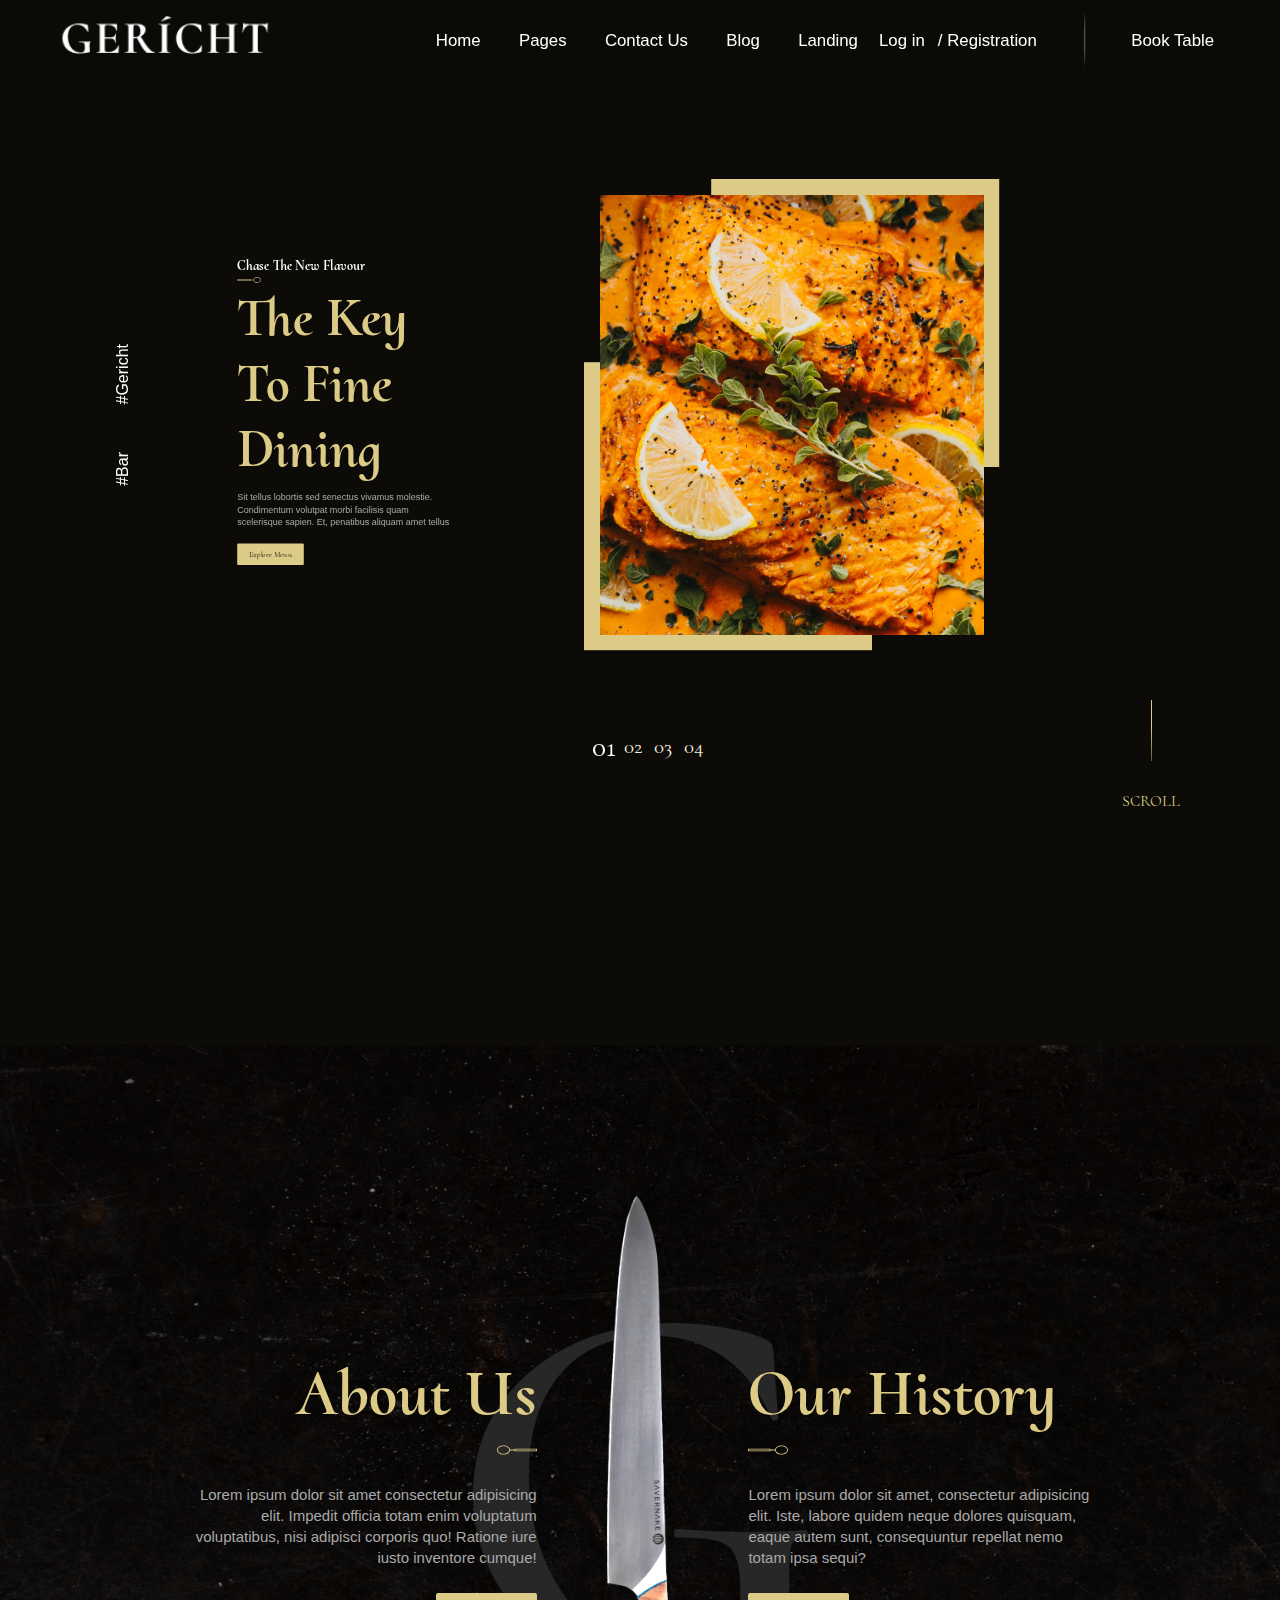
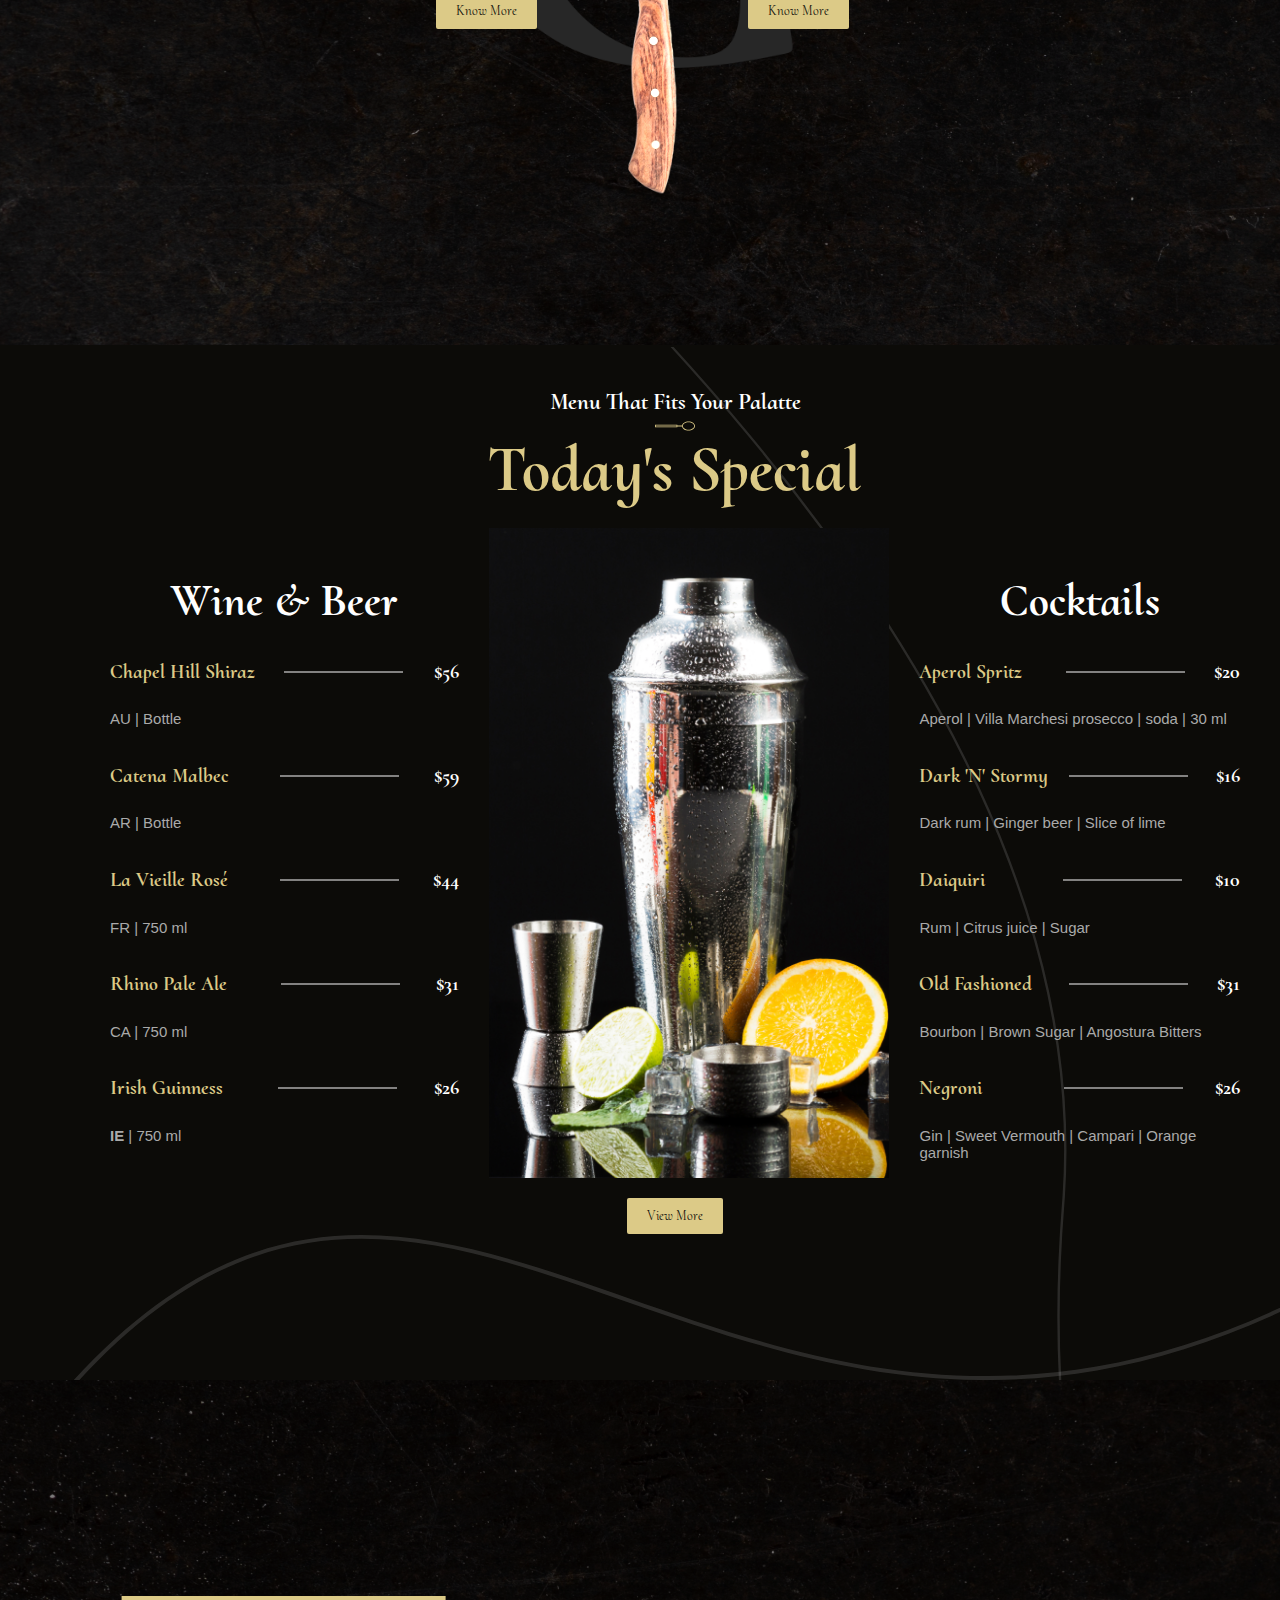
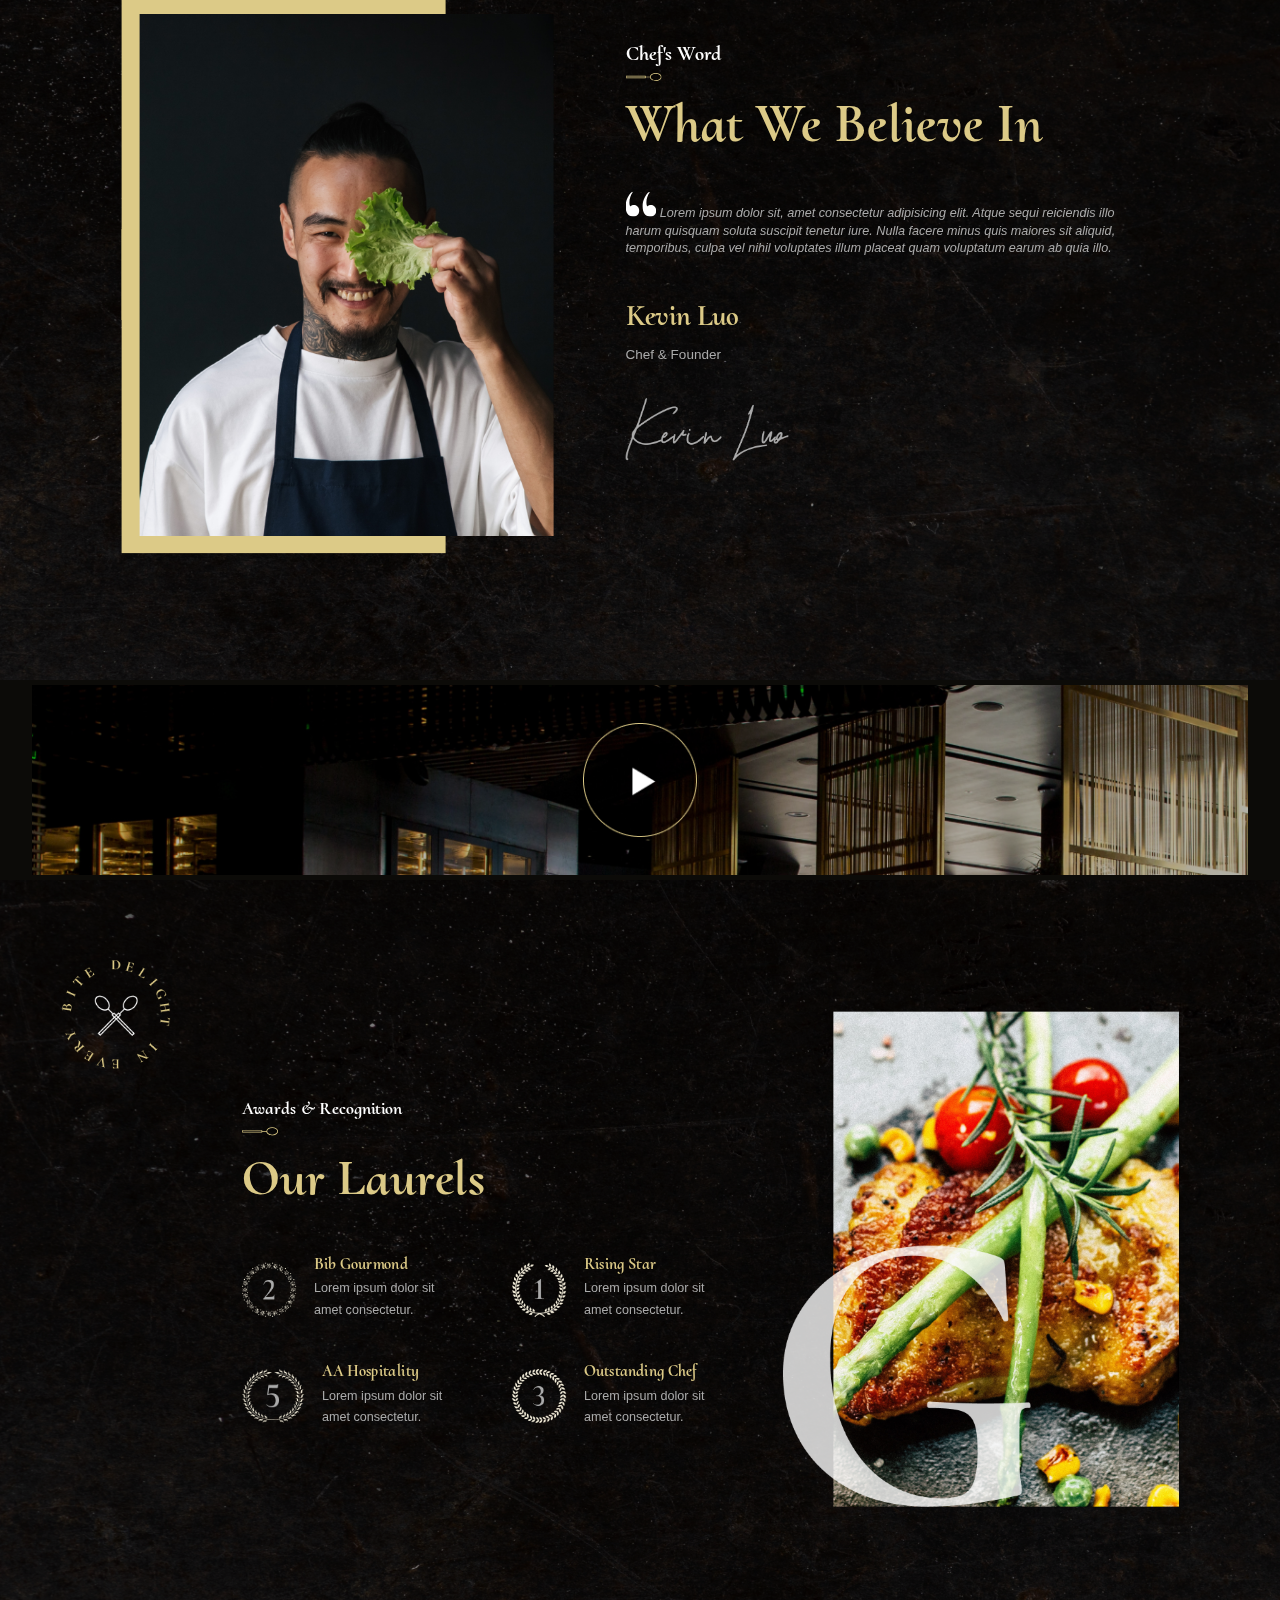
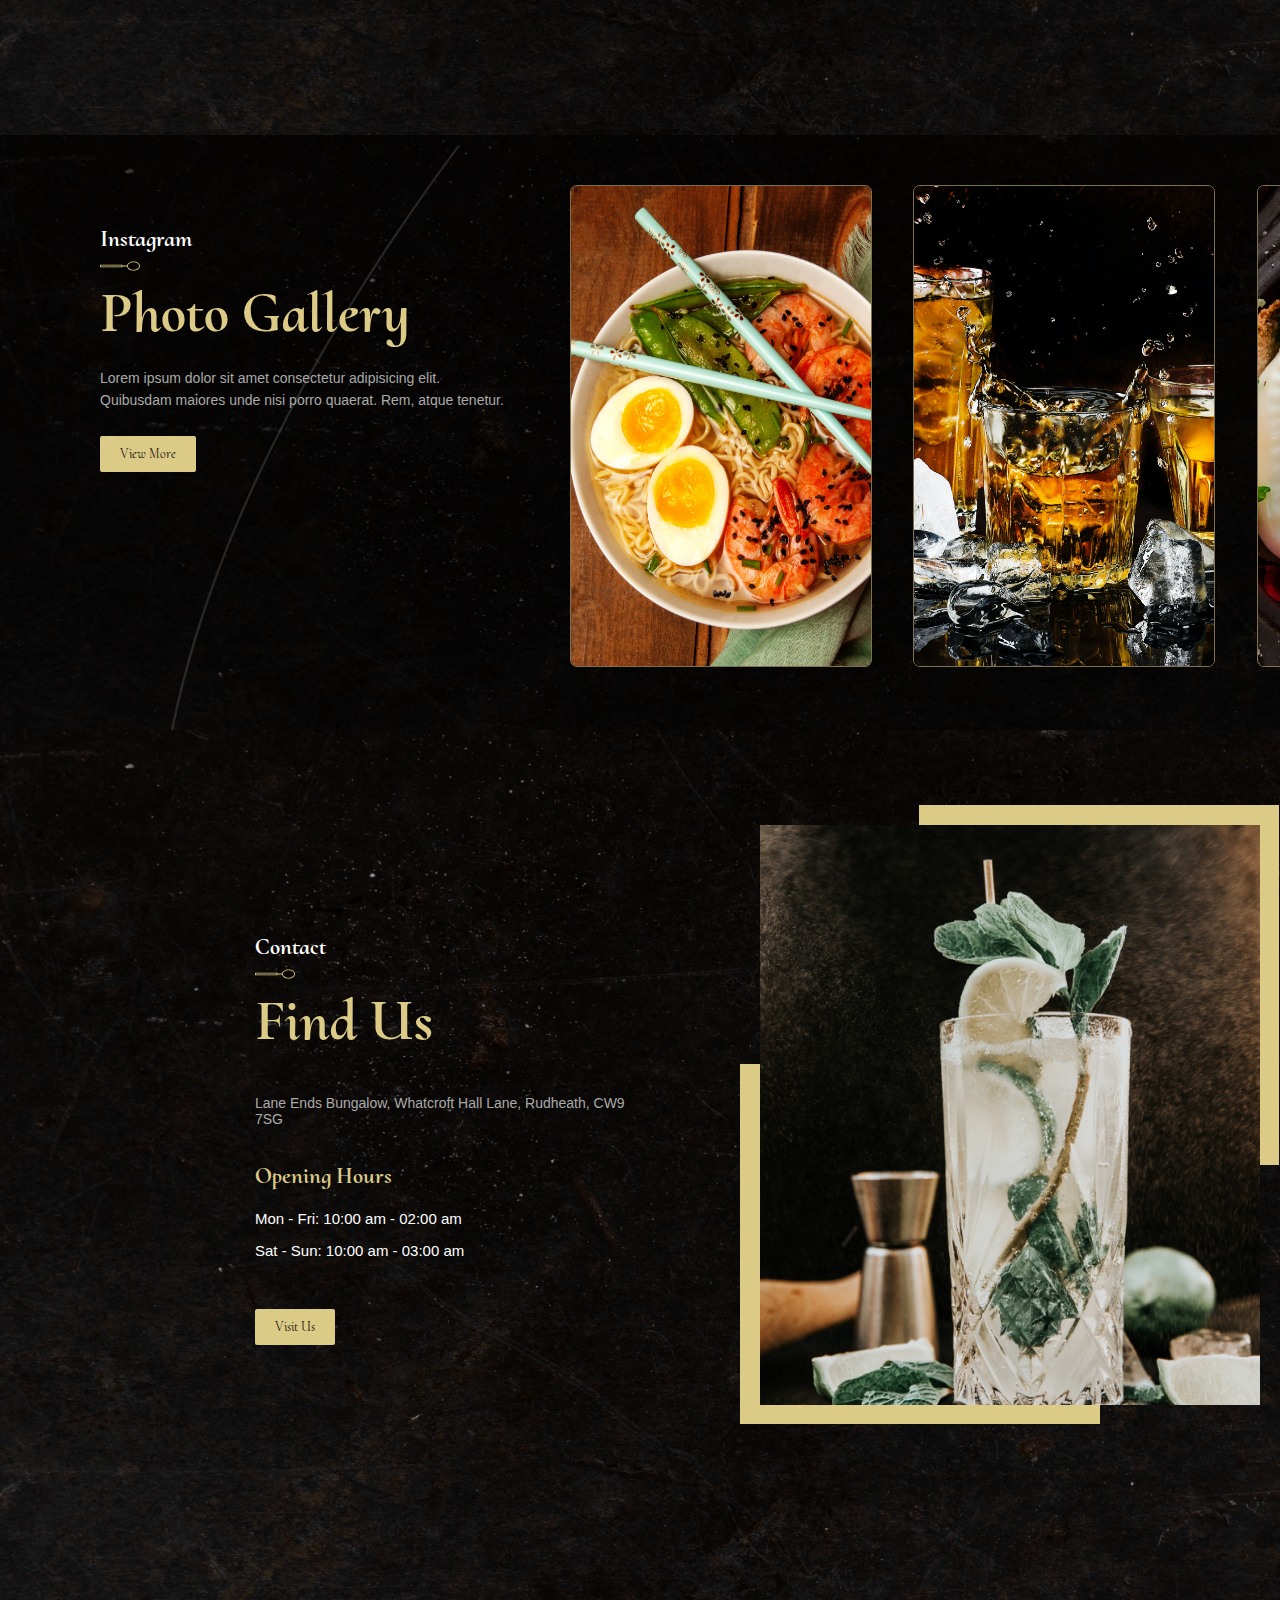
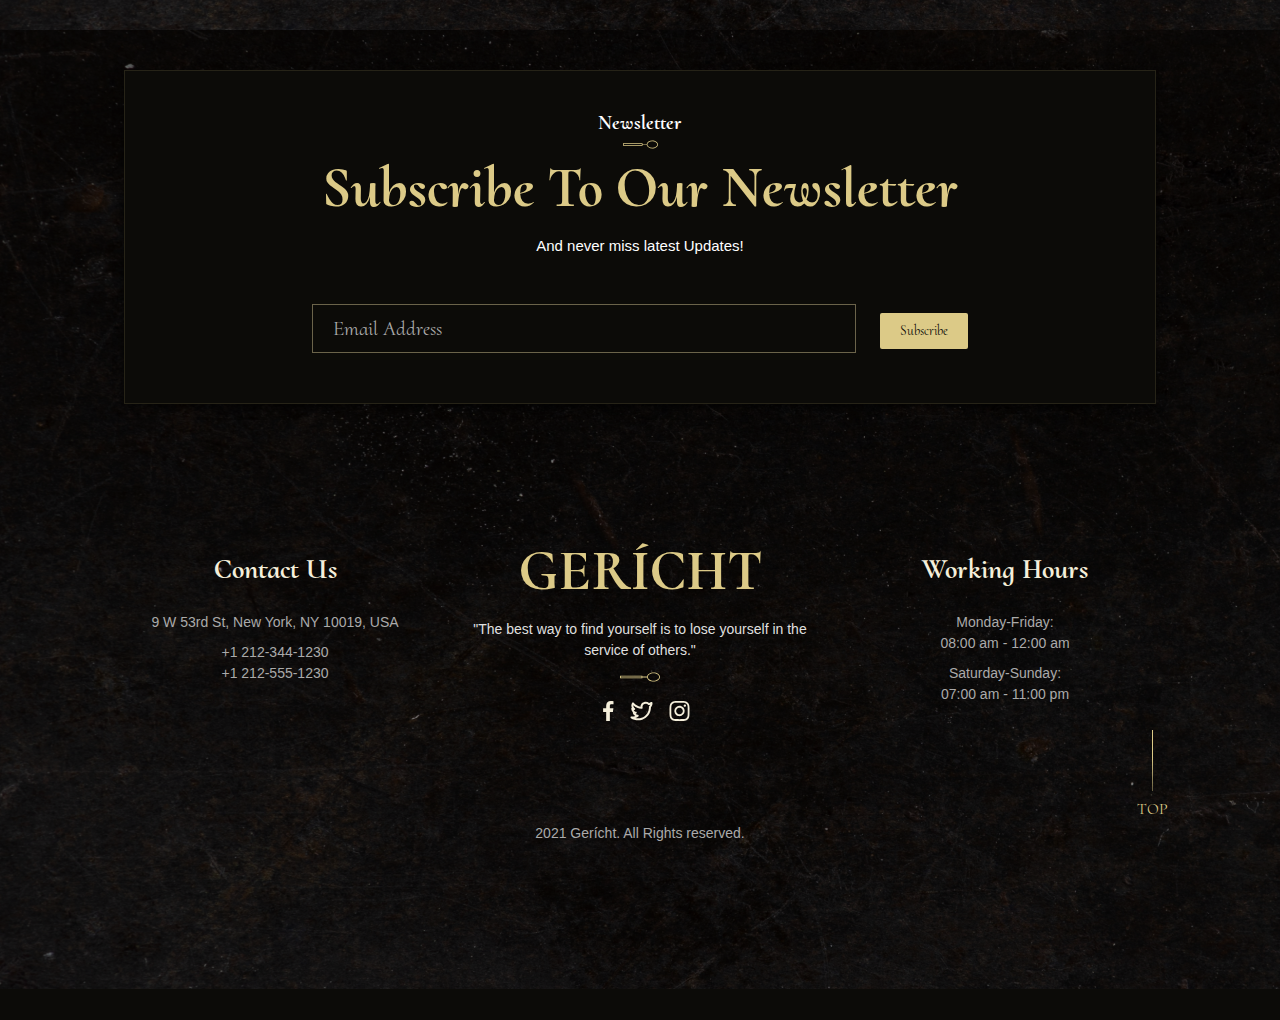
==== index.html @ 292067b2 "My First Commit" ====
<!DOCTYPE html>
<html lang="en">
<head>
    <meta charset="UTF-8">
    <meta http-equiv="X-UA-Compatible" content="IE=edge">
    <meta name="viewport" content="width=device-width, initial-scale=1.0">
    <title>Gericht</title>
    <link rel="stylesheet" href="style.css">
  <link rel="icon" type="image/png" sizes="32x32" href="./images/favicon.png">

    <link rel="preconnect" href="https://fonts.googleapis.com">
<link rel="preconnect" href="https://fonts.gstatic.com" crossorigin>
<link href="https://fonts.googleapis.com/css2?family=Cormorant+Upright:wght@600&display=swap" rel="stylesheet">
<link rel="stylesheet" href="https://cdnjs.cloudflare.com/ajax/libs/font-awesome/6.3.0/css/all.min.css" integrity="sha512-SzlrxWUlpfuzQ+pcUCosxcglQRNAq/DZjVsC0lE40xsADsfeQoEypE+enwcOiGjk/bSuGGKHEyjSoQ1zVisanQ==" crossorigin="anonymous" referrerpolicy="no-referrer" />
<link rel="stylesheet" href="https://cdn.jsdelivr.net/npm/swiper@9/swiper-bundle.min.css" />
</head>
<body>
    <div class="main-body">
        <section class="section1">
            <div class="header">
                <img class="logo" src="images/GERICHT.png" alt="logo">
                <div class="navbar">
                    <a onClick="document.querySelector('.section1').scrollIntoView();" >Home</a>
                    <a href="pages.html">Pages</a>
                    <a onClick="document.querySelector('.section8').scrollIntoView();" >Contact Us </a>
                    <a href="">Blog</a>
                    <a href="">Landing</a>
                </div>
                <div class="loginTable">
                    <div class="loginReg">
                        <a onClick="alert('The Site is currently undergoing maintenance, Try logging in again later');" >Log in</a>
                        <a onClick="alert('Registration is currently not available in your country, Contact Us for more enquiries');">/ Registration</a>
                    </div>
                    <img class="line" src="images/Line.png" alt="">
                    <a onClick="alert('All the tables are booked this week, Kindly check back next week');">Book Table</a>
                </div>
                <i class="fa-solid fa-bars-staggered fa-2x nav blive"></i>
                
            </div>
    
            <div class="middle">
                <div class="middle1">
                    <div class="midtop">
                        <div class="mid1">
                            <p>#Gericht</p>
                            <p>#Bar</p>
                        </div>
                        <div class="mid2">
                            <h3 id="mainh3">Chase The New Flavour</h3>
                            <img src="images/spoon.svg" alt="">
                            <h1 id="mainh1">The Key To Fine Dining</h1>
                            <p id="mainp">Sit tellus lobortis sed senectus vivamus molestie. Condimentum volutpat morbi facilisis quam scelerisque sapien. Et, penatibus aliquam amet tellus </p>
                            <button onClick="document.querySelector('.section3').scrollIntoView();">Explore Menu</button>
                        </div>
                        <div class="mid3">
                            <img id="mainfoodImg" class="food1" src="images/Food1.png" alt="">
                            <div id="square1" class="square"></div>
                            <div id="square2" class="square"></div>
                        </div>
                    </div>
                    <div class="image-slider jig">
                        <div class="image-container">
                            <img class="sliders" src="images/food1.png" alt="image"/>
                        </div>
                        <div id="square11" class="square"></div>
                        <div id="square21" class="square"></div>
                    </div>
    
                    <div class="scroll-bar">
                        <ul>
                            <li><button class="alive one no">01</button></li>
                            <li><button class="two no">02</button></li>
                            <li><button class="three no">03</button></li>
                            <li><button class="four no">04</button></li>
                        </ul>
                    </div>
    
                </div>
                <div onClick="document.querySelector('.section9').scrollIntoView();" class="scroll">
                    <img src="images/LineScroll.png" alt="">
                    <a>SCROLL</a>
                </div>
            </div>
            
        </section>
         <!--------------------------------------------------------------------------------------------------------------->
    
        <section class="section2">
            <img id="malik" src="images/malik-sky.png" alt="">
            <div class="main">
                <img class="G" src="images/G.png" alt="">
                <div class="aboutKnifeHistory">
                    <div class="AboutUs">
                        <h2>About Us</h2>
                        <img class="spoon" src="images/spoon.svg" alt="">
                        <p>Lorem ipsum dolor sit amet consectetur adipisicing elit. Impedit officia totam enim voluptatum voluptatibus, nisi adipisci corporis quo! Ratione iure iusto inventore cumque!</p>
                        <button>Know More</button>
                    </div>
                    <img class="knife" src="images/savernake-knives.png" alt="">
                    <div class="history">
                        <h2>Our History</h2>
                        <img class="spoon" src="images/spoon.svg" alt="">
                        <p>Lorem ipsum dolor sit amet, consectetur adipisicing elit. Iste, labore quidem neque dolores quisquam, eaque autem sunt, consequuntur repellat nemo totam ipsa sequi?</p>
                        <button>Know More</button>
                    </div>
                </div>
            </div>
        </section>
    
        <!--------------------------------------------------------------------------------------------------------------->
    
        <section class="section3">
            <img class="pattern" src="images/pattern-bg.svg" alt="">
            <div class="palatte">
                <h3>Menu That Fits Your Palatte</h3>
                <img src="images/spoon.svg" alt="">
                <h2>Today's Special</h2>
                <div class="specials">
                    <div class="WineBeer">
                        <h3 id="h3">Wine & Beer</h3>
    
                        <div class="special-items">
                            <h4 class="name">Chapel Hill Shiraz</h4>
                            <img src="images/Rectangle 14.png" alt="">
                            <h4 class="price"><span>....</span>$56
                            </h4>
                        </div>
                        <p>AU | Bottle</p>
    
                        <div class="special-items">
                            <h4 class="name">Catena Malbec</h4>
                            <img src="images/Rectangle 14.png" alt="">
                            <h4 class="price">$59
                            </h4>
                        </div>
                        <p>AR | Bottle</p>
    
                        <div class="special-items">
                            <h4 class="name">La Vieille Rosé</h4>
                            <img src="images/Rectangle 14.png" alt="">
                            <h4 class="price">$44
                            </h4>
                        </div>
                        <p>FR | 750 ml</p>
    
                        <div class="special-items">
                            <h4 class="name">Rhino Pale Ale</h4>
                            <img src="images/Rectangle 14.png" alt="">
                            <h4 class="price">$31
                            </h4>
                        </div>
                        <p>CA | 750 ml</p>
    
                        <div class="special-items">
                            <h4 class="name">Irish Guinness</h4>
                            <img src="images/Rectangle 14.png" alt="">
                            <h4 class="price">$26
                            </h4>
                        </div>
                        <p> <b>IE</b> | 750 ml</p> 
                        
    
                    </div>
    
                    <img class="bottle" src="images/Specials.png" alt="">
    
                    <div class="cocktails">
                        <h3 id="h3">Cocktails</h3>
    
                        <div class="special-items">
                            <h4 class="name">Aperol Spritz</h4>
                            <img src="images/Rectangle 14.png" alt="">
                            <h4 class="price">$20
                            </h4>
                        </div>
                        <p>Aperol | Villa Marchesi prosecco | soda | 30 ml</p>
    
                        <div class="special-items">
                            <h4 class="name">Dark 'N' Stormy</h4>
                            <img src="images/Rectangle 14.png" alt="">
                            <h4 class="price"><span>.....</span>$16
                            </h4>
                        </div>
                        <p>Dark rum | Ginger beer | Slice of lime</p>
    
                        <div class="special-items">
                            <h4 class="name">Daiquiri <span>.....</span></h4>
                            <img src="images/Rectangle 14.png" alt="">
                            <h4 class="price">$10
                            </h4>
                        </div>
                        <p>Rum | Citrus juice | Sugar</p>
    
                        <div class="special-items">
                            <h4 class="name">Old Fashioned</h4>
                            <img src="images/Rectangle 14.png" alt="">
                            <h4 class="price"> <span>..</span>$31
                            </h4>
                        </div>
                        <p>Bourbon | Brown Sugar | Angostura Bitters</p>
    
                        <div class="special-items">
                            <h4 class="name">Negroni <span>......</span></h4>
                            <img src="images/Rectangle 14.png" alt="">
                            <h4 class="price">$26
                            </h4>
                        </div>
                        <p>Gin | Sweet Vermouth | Campari | Orange garnish</p>
                    </div>
                </div>
                <button id="bit">View More</button>
            </div>
        </section>
    
         <!--------------------------------------------------------------------------------------------------------------->
    
         <section class="section4">
            <img id="malik" src="images/malik-sky.png" alt="">
            <div class="chef-container">
                <div class="profilepic" id="zit">
                    <img class="chef1" src="images/chef.png" alt="">
                    <div id="square51" class="square51 ink dye"></div>
                    <div id="square52" class="square52"></div>
                </div>
                <div class="writing">
                    <h4>Chef's Word</h4>
                    <img src="images/spoon.svg" alt="">
                    <h2>What We Believe In</h2>
                    <p id="p1"><span><img src="images/quote.svg" alt=""></span> Lorem ipsum dolor sit, amet consectetur adipisicing elit. Atque sequi reiciendis illo harum quisquam soluta suscipit tenetur iure. Nulla facere minus quis maiores sit aliquid, temporibus, culpa vel nihil voluptates illum placeat quam voluptatum earum ab quia illo.</p>
                    <h3>Kevin Luo</h3>
                    <p id="p2">Chef & Founder</p>
                    <img class="signature" src="images/Kevin Luo.png" alt="">
                </div>
            </div>
         </section>
    
          <!--------------------------------------------------------------------------------------------------------------->
    
          <section class="section5">
            <img class="videoImg" src="images/videoImg.png" alt="">
            <img class="play" src="images/Play.png" alt="">
            
          </section>
    
          <!--------------------------------------------------------------------------------------------------------------->
    
          <section class="section6">
            <img id="malik" src="images/malik-sky.png" alt="">
    
            <div class="awards-main">
                <img id="delight" src="images/delight.png" alt="">
                <div class="awards">
                    <h4 id="h44">Awards & Recognition</h4>
                    <img id="spoon" src="images/spoon.svg" alt="">
                    <h2>Our Laurels</h2>
                    <div class="award-container">
                        <div class="award" id="award1">
                            <img src="images/Award.png" alt="">
                            <div class="awardtext">
                                <h4>Bib Gourmond</h4>
                                <p>Lorem ipsum dolor sit amet consectetur.</p>
                            </div>
                        </div>
                        <div class="award" id="award2">
                            <img src="images/award2.png" alt="">
                            <div class="awardtext">
                                <h4>Rising Star</h4>
                                <p>Lorem ipsum dolor sit amet consectetur.</p>
                            </div>
                        </div>
                        <div class="award" id="award3">
                            <img src="images/award3.png" alt="">
                            <div class="awardtext">
                                <h4>AA Hospitality</h4>
                                <p>Lorem ipsum dolor sit amet consectetur.</p>
                            </div>
                        </div>
                        <div class="award" id="award4">
                            <img src="images/award4.png" alt="">
                            <div class="awardtext">
                                <h4>Outstanding Chef</h4>
                                <p>Lorem ipsum dolor sit amet consectetur.</p>
                            </div>
                        </div>
                    </div>
                </div>
                
                    <img class="tomato" src="images/ori-award.png" alt="">
                
                <img class="Light-G" src="images/G2.png" alt="">
            </div>
            
          </section>
    
          <!--------------------------------------------------------------------------------------------------------------->
    
          <section class="section7">
            <img id="malik7" src="images/malik-sky.png" alt="">
            <img class="pattern2" src="images/pattern-bg.svg" alt="">
            <div class="instagram">
                <div class="igtext">
                    <h4>Instagram</h4>
                    <img src="images/spoon.svg" alt="">
                    <h2>Photo Gallery</h2>
                    <p>Lorem ipsum dolor sit amet consectetur adipisicing elit. Quibusdam maiores unde nisi porro quaerat. Rem, atque tenetur.</p>
                    <button>View More</button>
                </div>
                <!-- Swiper -->
                <div class="swiper mySwiper">
                    <div class="swiper-wrapper">
                        <div class="swiper-slide">                    
                            <img src="images/Insta1.png" alt="">
                        </div>
                        <div class="swiper-slide">
                            <img src="images/insta2.png" alt="">
                        </div>
                        <div class="swiper-slide">
                            <img src="images/insta3.png" alt="">
                        </div>
                        <div class="swiper-slide">
                            <img src="images/insta4.png" alt="">
                        </div>    
                        <div class="swiper-slide">                    
                            <img src="images/Insta1.png" alt="">
                        </div>
                        <div class="swiper-slide">
                            <img src="images/insta2.png" alt="">
                        </div>
                        <div class="swiper-slide">
                            <img src="images/insta3.png" alt="">
                        </div>
                        <div class="swiper-slide">
                            <img src="images/insta4.png" alt="">
                        </div>  
                        <div class="swiper-slide">                    
                            <img src="images/Insta1.png" alt="">
                        </div>
                        <div class="swiper-slide">
                            <img src="images/insta2.png" alt="">
                        </div>
                        <div class="swiper-slide">
                            <img src="images/insta3.png" alt="">
                        </div>
                        <div class="swiper-slide">
                            <img src="images/insta4.png" alt="">
                        </div>
                    </div>  
                </div>
                <!-- <div class="IgImages">
                    <img src="images/Insta1.png" alt="">
                    <img src="images/insta2.png" alt="">
                    <img src="images/insta3.png" alt="">
                    <img src="images/insta4.png" alt="">
                </div> -->
            </div>
          </section>
    
           <!--------------------------------------------------------------------------------------------------------------->
    
           <section class="section8">
            <img id="malik8" src="images/malik-sky.png" alt="">
            <div class="findUs">
                <div class="findUstext">
                    <h4>Contact</h4>
                    <img src="images/spoon.svg" alt="">
                    <h2>Find Us</h2>
                    <p>Lane Ends Bungalow, Whatcroft Hall Lane, Rudheath, CW9 7SG</p>
                    <h5>Opening Hours</h5>
                    <p class="p">Mon - Fri: 10:00 am - 02:00 am</p>
                    <p class="p">Sat - Sun: 10:00 am - 03:00 am</p>
                    <button>Visit Us</button>
                </div>
                <div class="findusimage">
                    <img class="section8img" src="images/findUs.png" alt="">
                    <div id="square1" class="square"></div>
                    <div id="square2" class="square"></div>
                </div>
            </div>
           </section>
    
            <!--------------------------------------------------------------------------------------------------------------->
    
            <section class="section9">
                <img id="malik"  src="images/malik-sky.png" alt="">
                <div class="last-section">
                    <div class="newsletter">
                        <h4>Newsletter</h4>
                        <img src="images/spoon.svg" alt="">
                        <h2>Subscribe To Our Newsletter</h2>
                        <p>And never miss latest Updates!</p>
                        <div class="input-container">
                            <input type="text" placeholder="Email Address">
                            <button onClick="alert('You have Successfully subscribed to daily updates from Gericht.');" id="subscribe">Subscribe</button>
                        </div>
                    </div>
                    <div class="footer">
                        <div class="foot" id="footer-contactUs">
                            <h3>Contact Us</h3>
                            <p>9 W 53rd St, New York, NY 10019, USA</p>
                                <p class="p-space">+1 212-344-1230</p>
                                <p class="p-ecaps">+1 212-555-1230</p>
                        </div>
                        <div class="foot" id="footer-SM">
                            <h2>GERÍCHT</h2>
                            <p id="p">"The best way to find yourself is to lose yourself in the service of others."</p>
                            <img src="images/spoon.svg" alt="">
                            <div class="logos">
                                <img src="images/facebook.svg" alt="">
                                <img src="images/twitter.svg" alt="">
                                <img src="images/iglogo.svg" alt="">
                            </div>
                        </div>
                        <div class="foot" id ="workhours">
                            <h3>Working Hours</h3>
                            <p class="p-space">Monday-Friday:</p>
                            <p class="p-ecaps">08:00 am - 12:00 am</p>
                            <p class="p-space">Saturday-Sunday:</p>
                            <p class="p-ecaps">07:00 am - 11:00 pm</p>
                        </div>
                    </div>
                    <p class="hmm">2021 Gerícht. All Rights reserved.</p>
                    <div onClick="document.querySelector('.section1').scrollIntoView();" id="top" class="scroll">
                        <img src="images/LineScroll.png" alt="">
                        <a>TOP</a>
                    </div>
                </div>
               
            </section>
        
            <!--------------------------------------------------------------------------------------------------------------->
    </div>
    <div class="overlay lay">
        <i class="fa-solid fa-xmark fa-2x closebtn" > </i>
            <div class="overlay-content">
                <a onClick="document.querySelector('.section1').scrollIntoView(); document.querySelector('.overlay').classList.add('lay');
                    document.querySelector('body').classList.remove('freeze');
                    document.querySelector('.main-body').classList.remove('freeze');" >Home</a>
                    <a href="pages.html">Pages</a>
                <a onClick="document.querySelector('.section8').scrollIntoView(); document.querySelector('.overlay').classList.add('lay');
                    document.querySelector('body').classList.remove('freeze');
                    document.querySelector('.main-body').classList.remove('freeze');" >Contact Us </a>
                <a href="">Blog</a>
                <a href="">Landing</a>
                <a onClick=" document.querySelector('.overlay').classList.add('lay');
                    document.querySelector('body').classList.remove('freeze');
                    document.querySelector('.main-body').classList.remove('freeze'); alert('The Site is currently undergoing maintenance, Try logging in again later');">Log in</a>
                <a onClick="alert('Registration is currently not available in your country, Contact Us for more enquiries'); document.querySelector('.overlay').classList.add('lay');
                    document.querySelector('body').classList.remove('freeze');
                    document.querySelector('.main-body').classList.remove('freeze');">Registration</a>
                <a onClick="alert('All the tables are booked this week, Kindly check back next week'); document.querySelector('.overlay').classList.add('lay');
                    document.querySelector('body').classList.remove('freeze');
                    document.querySelector('.main-body').classList.remove('freeze');">Book Table</a>
            </div>
        </div>
        <div class="trailer-container hide">
            <video src="mainvid.mp4" controls="true"></video>
            <i class="fa-solid fa-xmark fa-2x close"></i>
        </div>
    <script src="https://cdn.jsdelivr.net/npm/swiper@9/swiper-bundle.min.js"></script>

    <!-- Initialize Swiper -->
    <script>
      var swiper = new Swiper(".mySwiper", {
        slidesPerView: 3,
        centeredSlides: false,
        spaceBetween: 30,
        grabCursor: true,
        pagination: {
          el: ".swiper-pagination",
          clickable: true,
        },
      });
    </script>
        <script src="index.js"></script>
</body>
</html>
---- style.css ----
@import url('https://fonts.googleapis.com/css2?family=Karla&display=swap');

  html{
    scroll-behavior: smooth;
  }
body{
    color: white;
    margin: 0;
    display: flex;
    flex-direction: column;
    align-items: center;

}


body.freeze{
    overflow: hidden;
  }

.header{
    display: flex;
    align-items: center;
    justify-content: space-between;
    /* margin-top: 10px; */
    font-family: sans-serif;
    position: fixed; 
    top: 0; /* Stay on top */
    width: 86vw; /* Full width */
    margin-left: 0;
    transition: top 0.3s;
    z-index: 5;
    background-color: #0c0b08eb;
    padding-top: 1px;
    padding-bottom: 1px;
    transform: scale(1.05);
}

.section1{
    width: 86vw;
    height: 105vh;
    margin-bottom: 100px;
}

.main-body{
    margin: 0;
    width: 100%;
    color: white;
    margin: 0;
    display: flex;
    flex-direction: column;
    align-items: center;
    overflow: hidden;
}

.logo{
}

.navbar{
    margin-left: 130px;
}

.navbar a{
    text-decoration: none;
    color: white;
    margin: 12px;
    padding: 4px 4px;
}

.navbar a:hover, .loginTable a:hover{
    cursor: pointer;
    color: #DCCA87;
    border-radius: 2px;
    background-color: rgba(255, 255, 255, 0.121);
    text-shadow: 2px 2px 4px rgba(0,0,0, .4);
}

.loginTable{
    display: flex;
    align-items: center;
    justify-content: space-between;
    margin-right: 0px;
}

.loginTable a{
    text-decoration: none;
    color: white;
    padding: 5px 4px;

}

.line{
    margin: 0 40px;
}

.middle{
    display: flex;
    flex-direction: row;
}

.middle1{
    width: 98%;
    display: flex;
    flex-direction: column;
    align-items: center;

}
.midtop{
    display: flex;
    flex-direction: row;
    padding-top:120px;
}

.mid1{
    display: flex;
    align-items: center;
    justify-content: center;
    flex-direction: column;
    font-family: sans-serif;
    cursor: pointer;

}

.mid1 p{
    writing-mode: vertical-lr;
    transform: rotate(180deg);
    margin: 20px;
    padding: 4px 4px;

}

.mid1 p:hover{
    color: #DCCA87;
    cursor: pointer;
    border-radius: 2px;
    background-color: rgba(255, 255, 255, 0.121);
    text-shadow: 2px 2px 4px rgba(0,0,0, .4);
}

.mid2{
    padding: 100px;
    width: 33%;
    transition: all 0.9s;
}

.mid2 h3{
    margin-bottom: 0px;
    font-family: 'Cormorant Upright', serif;
    font-size: 23px;
}

.mid2 h1{
    font-family: 'Cormorant Upright', serif;
    font-size: 90px;
    color: #DCCA87;
    margin: 0;
    
}

.mid2 p{
    color: #AAAAAA;
    font-family: arial;
    font-size: 15px;
    line-height: 1.4em;
}

.mid2 button{
    border: none;
    background-color:#DCCA87;
    border-radius: 2px;
    color: #0C0B08;
    padding: 10px 20px;
    margin-top: 10px;
    font-family: 'Cormorant Upright', serif;
}

button:hover{
    cursor: pointer;
    filter: brightness(0.8);
}

.mid3{
    position: relative;
    display: flex;
    height: 590px;
    max-height: 590px;
    transition: all 0.9s;

}

.mid3 #square1{
    position: absolute;
    background-color:#DCCA87;
    width: 360px;
    height: 360px;
    z-index: 0;
    right: 1px;
}

.mid3 #square2{
    position: absolute;
    background-color:#DCCA87;
    width: 360px;
    height: 360px;
    z-index: 0;
    bottom: 1px;
}

.square51{
    position: absolute;
    background-color:#DCCA87;
    width: 360px;
    height: 360px;
    z-index: 0;
}
.square51.dye{
    right: 1px;

}

.square52{
    position: absolute;
    background-color:#DCCA87;
    width: 360px;
    height: 360px;
    z-index: 0;
    bottom: 1px;
}
.mid3 #square2{
    position: absolute;
    background-color:#DCCA87;
    width: 360px;
    height: 360px;
    z-index: 0;
    bottom: 1px;
}

.food1{
    width: 480px;
    height: 550px;
    padding: 20px;
    z-index: 1;   
    
}

ul{
    display: flex;
    flex-direction: row;
    list-style: none;
    justify-content: center;
    font-size: 18px;
}

.no{
    padding: 3px;
    text-decoration: none;
    color: #F5EFDB;
    font-family: 'Cormorant Upright', serif;
    cursor: pointer;
    border: none;
    background-color: #0C0B08;
    margin: 3px;
    font-size: 21px;

}

ul li .alive{
    color: #FFFFFF;
    transform: scale(1.4);
    text-shadow: 2px 2px 4px rgba(0,0,0, 0.6);
}
ul li a:hover{
    color: #DCCA87;

}

.scroll{
    display: flex;
    align-items: center;
    flex-direction: column;
    justify-content: end;
    margin-bottom: 15px;
    cursor: pointer;
    position: absolute;
    top: 700px;
    right: 100px;
}

.scroll a{
    text-decoration: none;
    color: #DCCA87;
    font-family: 'Cormorant Upright', serif;
    margin-top: 30px;
}
.scroll:hover, .scroll a:hover{
    color: #FFFFFF;
    transform: scale(1.05);
}

.nav{
    position: absolute;
    color: #DCCA87;
    top: 17px;
    right: 20px;
    cursor: pointer;
    padding: 10px 10px;
    transition: top 0.3s;
    visibility: hidden;
    
}
.nav:hover{
    transform: scale(1.12);
    opacity: 0.9;
    
}
.nav-close{
    position: absolute;
    color: #DCCA87;
    top: 17px;
    right: 20px;
    cursor: pointer;
    padding: 10px 10px;
    visibility: hidden;
    transition: all 2.3s;

}
.nav-close:hover{
    transform: scale(1.08);
}

.image-slider{
    visibility: collapse;
    display: none;
}


.overlay {
    /* Height & width depends on how you want to reveal the overlay (see JS below) */   
    height: 70%;
    width: 35%;
    position: fixed; /* Stay in place */
    z-index: 3; /* Sit on top */
    right: 2%;
    top: 2%;
    background-color: rgb(0,0,0); /* Black fallback color */
    background-color: rgba(0, 0, 0, 0.83); /* Black w/opacity */
    overflow-x: hidden; /* Disable horizontal scroll */
    transition: all 0.5s; /* 0.5 second transition effect to slide in or slide down the overlay (height or width, depending on reveal) */
    border-radius: 8px;
    display:block;
  }

  .overlay.lay{
    visibility: hidden;
    opacity: 0;

  }

  
  /* Position the content inside the overlay */
  .overlay-content {
    position: relative;
    top: 5%; /* 25% from the top */
    width: 70%; /* 100% width */
    margin-left: 15%;
    text-align: center; /* Centered text/links */
    margin-top: 30px; /* 30px top margin to avoid conflict with the close button on smaller screens */
    border-radius: 8px;
    transition: all 2.5s; /* 0.5 second transition effect to slide in or slide down the overlay (height or width, depending on reveal) */
    /* display: flex;
    flex-direction: column;
    align-items: center; */
    /* position: fixed; */
    
  }
  
  /* The navigation links inside the overlay */
  .overlay a{
    padding: 3px;
    text-decoration: none;
    font-size: 36px;
    color: white;
    display: block; /* Display block instead of inline */
    font-family: 'Karla', sans-serif;
    padding-bottom: 7px;
    
  }
 
  
  /* When you mouse over the navigation links, change their color */
  .overlay a:hover, .overlay a:focus {
    border: 1px solid #FFFFFF ;
    border-radius: 5px;

    filter: brightness(1.1);
    transform: scale(1.05);
  }
  
  /* Position the close button (top right corner) */
  .overlay .closebtn {
    position: absolute;
    top: 5px;
    right: 40px;
    font-size: 50px;
    color:#DCCA87;
    padding: 5px;
    z-index: 4; /* Sit on top */

  }

  .overlay .closebtn:hover{
    cursor: pointer;
    opacity: 0.8;

  }
  
  .main-body.freeze{
    filter: blur(10px) brightness(0.6);
    transform: scaleX(1.03);

  }




/* --------------------------------------------------------------------------------------------------------------------------------------------- */


.section2{
    height: 100vh;
    background-size: cover;
    position: relative;
    width: 100%;
    overflow: hidden;
}

#malik{
    position: absolute;
    filter: brightness(0.5);
}

.main{
    width: 100%;
    height: 100%;
    display: flex;
    justify-content: center;
    align-items: center;
}

.G{
    position: absolute;
    height: 345px;
    width: 335px;
}

.aboutKnifeHistory{
    position: absolute;
    display: flex;
    width: 90%;
}


.knife{
    height: 600px;
    filter: brightness(1.2);
    padding: 0 70px;

}

.AboutUs{
    text-align: end;
    padding: 100px 0;
    
}

.AboutUs img{
    transform: rotate(180deg);
}

.AboutUs h2, .history h2{
    font-family: 'Cormorant Upright', serif;
    font-size: 64px;
    color: #DCCA87;
    margin: 60px 0 10px 0;
    
}

.AboutUs P{
    padding-left: 25%;
}

.history{
    padding: 100px 0;
}

.history P{
    padding-right: 25%;
}

.spoon{
    margin: 3px 0 10px 0;
}

.AboutUs p, .history p{
    color: #AAAAAA;
    font-family: arial;
    font-size: 15px;
    line-height: 1.4em;
}

.aboutKnifeHistory button{
    border: none;
    background-color:#DCCA87;
    border-radius: 2px;
    color: #0C0B08;
    padding: 10px 20px;
    margin-top: 10px;
    font-family: 'Cormorant Upright', serif;
}

button:hover{
    cursor: pointer;
    filter: brightness(0.8);
}


/* --------------------------------------------------------------------------------------------------------------------------------------------- */

.section3{
    width: 100vw;
    margin: 0;
    height: 115vh;
    background-color: #0C0B08;
    overflow: hidden;
    position: relative;
}

.pattern{
    position: absolute;
    transform: scaleX(-1.2) rotate(183.5deg);
}

.palatte{
    display: flex;
    flex-direction: column;
    justify-content: center;
    align-items: center;
    padding-left: 70px;
    margin-top: 20px
}

.palatte h3{
    font-family: 'Cormorant Upright', serif;
    color: #FFFFFF;
    font-size: 23px;
    margin-bottom: 5px;
    text-align: center;
}

.palatte h2{
    font-family: 'Cormorant Upright', serif;
    font-size: 64px;
    color: #DCCA87;
    margin: 0 0 20px 0;   
}

#h3{
    font-family: 'Cormorant Upright', serif;
    font-size: 45px;
    color: #FFFFFF;
}

.specials{
    display: flex;
    flex-direction: row;
    z-index: 1;
    padding: 0 40px;
}

.bottle{
    width: 400px;
    height: 650px;
    margin: 0 30px;
}

.WineBeer{
    width: 360px;
}

.special-items{
    display: flex;
    flex-direction: row;
    justify-content: space-between;
    margin: 0;
}

.special-items img{
    height: 100%;
    align-self: center;
    margin-left: 5%;
}

.WineBeer p, .cocktails p{
    margin: 0 0 10px 0;
    
}

span{
    color: #0C0B08;
}

.special-items h4{
    font-family: 'Cormorant Upright', serif;
    font-size: 20px;
    color: #DCCA87;
}

.specials p{
    color: #AAAAAA;
    font-family: arial;
    font-size: 15px;
}

.special-items .price{
    color: #FFFFFF;
}

#bit{
    border: none;
    background-color:#DCCA87;
    border-radius: 2px;
    color: #0C0B08;
    padding: 10px 20px;
    margin-top: 10px;
    font-family: 'Cormorant Upright', serif;
    margin-top: 20px;
    cursor: pointer;
    z-index: 3;
}

#bit:hover{
    cursor: pointer;
    filter: brightness(0.8);
}




/* --------------------------------------------------------------------------------------------------------------------------------------------- */

.section4{
    position: relative;
    width: 100%;
    height: 100vh;
    display: flex;
    overflow: hidden;
    justify-content: center;
    align-items: center;
}

.chef-container{
    position: absolute;
    display: flex;
    width: 70%;
    margin-top: 90px;
}

.profilepic{
    position: relative;
    display: flex;
    height: 620px;
}

.profilepic #square1{
    position: absolute;
    background-color:#DCCA87;
    width: 360px;
    height: 360px;
    z-index: 0;
    right: 1px;
}

.profilepic #square2{
    position: absolute;
    background-color:#DCCA87;
    width: 360px;
    height: 360px;
    z-index: 0;
    bottom: 1px;
}

.chef1{
    width: 460px;
    height: 580px;
    padding: 20px;
    z-index: 2;   
}

.writing{
    padding: 50px 40px 70px 60px;
}

.writing h4{
    font-family: 'Cormorant Upright', serif;
    font-size: 23px;
    margin: 0 0 3px 0;
}

.writing h2{
    font-family: 'Cormorant Upright', serif;
    font-size: 60px;
    color:#DCCA87;
    margin-top: 7px;
    margin-bottom: 40px;

}

.writing #p1{
    color: #AAAAAA;
    font-family: arial;
    font-size: 14px;
    line-height: 1.4em;
    font-style: italic;
    margin-bottom: 45px;
}

span img{
    width: 34px;
    height: 27px;
    filter: brightness(1.9);
}

.writing h3{
    font-family: 'Cormorant Upright', serif;
    font-size: 32px;
    color:#DCCA87;
    margin: 0;
}

.writing #p2{
    color: #AAAAAA;
    font-family: arial;
    font-size: 15px;
}

.signature{
    height: 70px;
    margin-top: 25px;
}





/* --------------------------------------------------------------------------------------------------------------------------------------------- */

.section5{
    width: 100%;
    height: 75vh;
    overflow: hidden;
    position: relative;
}

.videoImg{
    filter: brightness(0.7);
    position: absolute;
    /* z-index: 1; */
}

.play{
    position: absolute;
    z-index: 1;
    top: 50%;
    left: 50%;
    transform: translate(-50%, -50%);
    cursor: pointer;
}

.play:hover{
    width: 127px;
}

.trailer-container{
    position: fixed;
    background-color: black;
    top: 50%;
    left: 50%;
    transform: translate(-50%, -50%);
    width: 100%;
    height: 100%;
    display: flex;
    justify-content: center;
    align-items: center;
    opacity: 1;
    transition: opacity 0.7s;
    z-index: 5;
}

.hide.trailer-container{
    visibility:hidden;
    opacity: 0;
}


.trailer-container video{
    max-width: 900px;
    margin: 10px;
    position: relative;
    background-color: black;
}

.close{
    position: absolute;
    top: 3%;
    right: 3%;
    color: white;
    cursor: pointer;
}

.close:hover{
    color: orange;
}


/* --------------------------------------------------------------------------------------------------------------------------------------------- */

.section6{
    width: 100%;
    height: 95vh;
    overflow: hidden;
    position: relative;
}

.awards-main{
    display: flex;
    flex-direction: row;
    position: absolute;
    margin-top: 50px;
    margin-left: 50px;
}

#delight{
    height: 120px;
    margin-right: 80px;
}

.awards{
    display: flex;
    flex-direction: column;
    justify-content: center;
    margin-top: 100px;
}

#spoon{
    width: 40px;
}

#h44{
    font-family: 'Cormorant Upright', serif;
    font-size: 20px;
    margin: 0 0 8px 0;
}

.awards h2{
    font-family: 'Cormorant Upright', serif;
    font-size: 57px;
    color:#DCCA87;
    margin-top: 12px;
    margin-bottom: 40px;
}

.award-container{
    display: flex;
    flex-direction: row;
    width: 600px;
    flex-wrap: wrap;
}

.award{
    display: flex;
    width: 300px;
    margin-bottom: 20px;
}

.award img{
    height: 60px;
    align-self: center;
    margin-right: 20px;
}

.awardtext h4{
    font-family: 'Cormorant Upright', serif;
    font-size: 18px;
    color:#DCCA87;
    margin-top: 10px;
    margin-bottom: 0;

}

.awardtext p{
    color: #AAAAAA;
    font-family: arial;
    font-size: 14px;
    margin-top: 5px;
    padding-right: 52px;
    line-height: 1.7em;

}

.tomato{
    height: 550px;
    margin-top: 57px;
    margin-left: 57px;
}

.Light-G{
    position: absolute;
    height: 290px;
    bottom: 0;
    right: 165px;
}



/* --------------------------------------------------------------------------------------------------------------------------------------------- */

.section7{
    width: 100%;
    height: 55vh;
    overflow: hidden;
    position: relative;
    padding-bottom: 100px;
}

.pattern2{
    position: absolute;
    transform: scaleX(1.2) rotate(178deg);
}

.instagram{
    position: absolute;
    display: flex;
}

.igtext{
    width: 410px;
    padding: 90px 60px 0 100px;
}

.igtext h4{
    font-family: 'Cormorant Upright', serif;
    font-size: 23px;
    color: #FFFFFF;
    margin: 0;
    margin-bottom: 4px;
}

.igtext h2{
    font-family: 'Cormorant Upright', serif;
    font-size: 57px;
    color:#DCCA87;
    margin: 3px 0 20px 0;
}

.igtext p{
    color: #AAAAAA;
    font-family: arial;
    font-size: 14px;
    margin-top: 5px;
    line-height: 1.6em;
}

.igtext button{
    border: none;
    background-color:#DCCA87;
    border-radius: 2px;
    color: #0C0B08;
    padding: 10px 20px;
    margin-top: 10px;
    font-family: 'Cormorant Upright', serif;
    
}

.IgImages{
    display: flex;
    margin-top: 35px;
}

.swiper{
    margin-top: 50px;
    height: 580px;
    width: 1000px;
}

.swiper-wrapper{
    align-items: center;
}

.swiper-slide{
    width: 300px;
    height: 480px;
    border-radius: 3px;
}
.swiper-slide img{
    width: 300px;
    height: 480px;
    border-radius: 7px;
    border: 1px solid #dcca878e;

}

.swiper-slide:hover{
    filter: brightness(0.7);
    transition: .4s ;

}



.IgImages img{
    height: 380px;
    margin-left: 25px;
    border: 1px solid #dcca878e;
}

#malik7{
    position: absolute;
    filter: brightness(0.3);
}


/* --------------------------------------------------------------------------------------------------------------------------------------------- */

.section8{
    width: 100%;
    height: 100vh;
    overflow: hidden;
    position: relative;
}

.findUs{
    position: absolute;
    display: flex;
}

.findUstext{
    padding: 203px 70px 0 255px;
}

.findUstext h4{
    font-family: 'Cormorant Upright', serif;
    font-size: 23px;
    color: #FFFFFF;
    margin: 0;
    margin-bottom: 4px;
}

.findUstext h2{
    font-family: 'Cormorant Upright', serif;
    font-size: 57px;
    color:#DCCA87;
    margin: 3px 0 40px 0;
}

.findUstext p{
    color: #AAAAAA;
    font-family: arial;
    font-size: 14px;
}

.findUstext .p{
    font-family: arial;
    font-size: 15px;
    color: #FFFFFF;
    margin-bottom: 0px;
}

.findUstext h5{
    font-family: 'Cormorant Upright', serif;
    font-size: 23px;
    color:#DCCA87;
    margin-top: 35px;
    margin-bottom: 20px;
}

.findUstext button{
    border: none;
    background-color:#DCCA87;
    border-radius: 2px;
    color: #0C0B08;
    padding: 10px 20px;
    margin-top: 50px;
    font-family: 'Cormorant Upright', serif;
}

.findusimage{
    position: relative;
    display: flex;
    height: 620px;
    margin: 75px 0 0 23px;
}

.findusimage #square1{
    position: absolute;
    background-color:#DCCA87;
    width: 360px;
    height: 360px;
    z-index: 0;
    right: 1px;
}

.findusimage #square2{
    position: absolute;
    background-color:#DCCA87;
    width: 360px;
    height: 360px;
    z-index: 0;
    bottom: 1px;
}

.section8img{
    width: 500px;
    height: 580px;
    padding: 20px;
    z-index: 1;   
}

#malik8{
    position: absolute;
    filter: brightness(0.6);
}



/* --------------------------------------------------------------------------------------------------------------------------------------------- */

.section9{
    width: 100%;
    height: 110vh;
    overflow: hidden;
    position: relative;
}

.last-section{
    width: 100%;
    position: absolute;
    display: flex;
    flex-direction: column;
    justify-content: center;
    align-items: center;
}

.newsletter{
    text-align: center;
    border: 1px solid #dcca8721;
    width: 1030px;
    background-color: #0C0B08;
    margin: 40px 0 70px 0;
    box-shadow: 0px 4px 8px rgba(0,0,0, 0.6);
    margin-bottom: 120px;
}

.newsletter h4{
    font-family: 'Cormorant Upright', serif;
    font-size: 20px;
    color: #FFFFFF;
    margin: 0;
    margin: 40px 0 0px 0;
    padding: 0;
}

.newsletter img{
    width: 35px;
}

.section9 h2{
    font-family: 'Cormorant Upright', serif;
    font-size: 57px;
    color:#DCCA87;
    margin: 0;
}

.newsletter p{
    font-family: arial;
    font-size: 15px;
    color: #FFFFFF;
    margin-bottom: 50px;
}

.input-container{
    margin-top: 50px;
    margin-bottom: 50px;
}
.newsletter input{
    background-color:#0C0B08 ;
    border: 1px solid #b7ab7f8e;
    width: 520px;
    height: 45px;
    margin-right: 20px;
    font-size: 20px;
    color: #AAAAAA;
    font-family: arial;
    padding-left: 20px;
}

.newsletter input::placeholder{
    color: #AAAAAA;
    font-family: 'Cormorant Upright', serif;
}

.newsletter button{
    border: none;
    background-color:#DCCA87;
    border-radius: 2px;
    color: #0C0B08;
    padding: 10px 20px;
    font-family: 'Cormorant Upright', serif;
}


.footer{
    display: flex;
    justify-content: space-between;
    width: 1080px;
}

.footer h3{
    color: #F5EFDB;
    font-family: 'Cormorant Upright', serif;
    font-size: 28px;
}

.foot{
    text-align: center;
    width: 350px;
}

.footer #p{
    color: #ffffffe3;
    font-family: arial;
    font-size: 14px;
    line-height: 1.5em;
    margin-bottom: 7px;
}

.footer p{
    color: #AAAAAA;
    font-family: arial;
    font-size: 14px;
}
.hmm{
    color: #AAAAAA;
    font-family: arial;
    font-size: 14px;
    margin-top: 40px;
}

.p-space{
    margin-bottom: 0; 
}

.p-ecaps{
    margin-top: 5px;
}

#footer-SM{
    margin-top: 12px;
}

#footer-SM .logos{
    margin-top: 15px;
    margin-bottom: 60px;

}

#footer-SM .logos img{
    margin-left: 12px;
}

#footer-SM .logos img:hover{
    cursor: pointer;
    transform: scale(1.1);
}

#top{
    position: absolute;
    right: 112px;
    cursor: pointer;
}

#top a{
    padding: 0;
    margin: 0;
    margin-top: 8px;

}




.col-md-6{
    background-color: #0C0B08;
    /* margin-top: 200px; */
    /* height: 100vh; */
    width: 90vw;
}

.input-group{
    margin-top: 60px;
}

#inputName{
    border: none;
}

#buttonPage{
    background-color: #d2ad28;
    border: none;
    border-radius: 0  5px 5px 0;
}

#msg{
    color: white;
    margin-top: 30px;
}
#msg.leg{
    display: none;
}

#items{
    display: flex;
    flex-wrap: wrap;
    justify-content: center;
}

.card{
    color: black;
    margin: 15px;
    cursor: pointer;
    text-align: center;
    

}

.Page2button{
    font-family: arial;
    border: none;
    padding: 10px 35px;
    background-color: #d2ad28;
    color: #0C0B08;
    border-radius: 4px;
    font-size: 19px;
    font-weight: 600;
    letter-spacing: 1px;
    text-shadow: 2px 2px 4px rgba(0,0,0, 0.2);
    box-shadow: 0px 4px 8px rgba(0,0,0, 0.6);
    margin: 10px;
}

#buttons{
    text-align: center;
}

.singleItem{
    position: relative;
    
}

.singleItem:hover{
    transform: scale(1.05);
    filter: brightness(1.2);
}

.card-img-top{
    height: 350px;
    border: 1px solid #b8930e;
    box-shadow: 0px 4px 8px rgba(0,0,0, 0.6);
}


.card-body{
    position: absolute;
    color: white;
    text-align: center;
    align-self: center;
    justify-items: center;
    top: 40%;
}

.card-img-top:hover{
}

.card-body h3{
    font-size: 32px;
    color: white;
    text-shadow: 2px 2px 4px rgba(0,0,0, 1);

}

.ingre{
    /* width: 100vw; 
    height: 100vh;
    background-color: #0C0B08; */
    overflow: hidden;

}

.cardPage.guy{
    display: block;
}

.cardPage{
    position: fixed;
    top: 50%;
    left: 50%;
    transform: translate(-50%, -50%);
    width: 90%;
    height: 95%;
    display: flex;
    justify-content: center;
    align-items: center;
    opacity: 1;
    transition: opacity 0.7s;
    z-index: 6;
    border-radius: 10px;
    overflow: hidden;
    display: none;

    /* background-size: cover; */
}



.cardPimg{
    position: absolute;
    width: 100%;
    /* margin: 3%; */
    height: 200vh;
    filter: brightness(0.7);
    border-radius: 10px;
    /* background-size: cover; */

}

.md-container{
    display: flex;
}

.deticon{
    color: #F5EFDB;
    margin-top: 18px;
    margin-left: 40px;
    display: flex;
    flex-direction: column;
    /* justify-content: center;
    align-items: center; */
}

.htwo{
    font-size: 2.2em;
    color: white;
    text-shadow: 2px 2px 4px rgba(0,0,0, 0.4);
    margin-bottom: 0px;
    margin-left: 8%;
}

#cardP-h3{
    font-family: 'Cormorant Upright', serif;
    color: #DCCA87;
    position: relative;
    /* z-index: 10; */
    font-size: 2.3em;
    margin-bottom: 0;
    text-shadow: 2px 2px 4px rgba(0,0,0, 1);
    letter-spacing: 1px;
}

.meal-det p{
    text-shadow: 2px 2px 4px rgba(0,0,0, 1);
    margin-bottom: 6px;

}

.close.bot{
    font-size: 50px;
    position: absolute;
    top: 2%;
    right: 2%;
}
.yt-container{
    font-size: 20px;
    position: absolute;
    top: 3%;
    right: 12%;
    background-color: white;
    border-radius: 5px;
    text-decoration: none;
    color: black;
    padding: 5px 10px;
    font-weight: 500;
    cursor: pointer;
    text-align: center;
}

.yt-container:hover{
    transform: scale(1.05);
}

.yt-logo{
    /* font-size: 1.5em; */
    /* top: 100px; */
}

.tagbuttons{
    display: flex;
    flex-direction: row;
    flex-wrap: wrap;
}

.tagbutton{
    font-family: arial;
    border: none;
    padding: 4px 20px;
    background-color: #d2ad28;
    color: #0C0B08;
    border-radius: 16px;
    font-size: 14px;
    font-weight: 600;
    letter-spacing: 1px;
    /* text-shadow: 2px 2px 4px rgba(0,0,0, 0.4); */
    box-shadow: 0px 4px 8px rgba(0,0,0, 0.6);
    margin: 3px;
    display: block;
    position: relative;
    /* z-index: 12; */
}

#hfour{
    position: absolute;
    top: 160px;
}

.fork{
    align-self: center;
    font-size: 140px;
    color: #d2ad28;
    margin-left: 45px;
    text-shadow: 2px 2px 4px rgba(0,0,0, 0.4);
}

.meal-det{
    position: relative;
    width: 300px;
}

.mealy{
    width: 70%;
    justify-content: center;
    text-align: center;
    /* margin: 0 10%; */
    border-radius: 2px;
    font-size: 14px;
    font-weight: 600;
    letter-spacing: 1px;
    /* text-shadow: 2px 2px 4px rgba(0,0,0, 0.4); */
    box-shadow: 0px 4px 8px rgba(0,0,0, 0.6);
    font-family: arial;
    border: none;
    padding: 4px 20px;
    filter: brightness(0.95);

}
.mealy2{
    width: 70%;
    justify-content: center;
    text-align: center;
    /* margin: 0 10%; */
    border-radius: 2px;
    font-size: 14px;
    font-weight: 600;
    letter-spacing: 1px;
    /* text-shadow: 2px 2px 4px rgba(0,0,0, 0.4); */
    box-shadow: 0px 4px 8px rgba(0,0,0, 0.6);
    font-family: arial;
    border: none;
    padding: 4px 20px;
    filter: brightness(0.95);

}

#addMeal{
    margin-top: 10px;
    margin-bottom: 15px;
    background-color: rgb(255, 255, 255);
    color: rgb(0, 0, 0);
}

#addMeal:hover{
    filter: brightness(1.1);
    transform: scale(1.05);
    
}

#removeMeal{
    background-color: red;
    color: white;
    /* width: auto; */
}
#removeMeal:hover{
    filter: brightness(1.1);
    transform: scale(1.05);
}


.IIcontainer{
    display: flex;
}

.ingredient-container{
    position: relative;
    margin-top: 6px;
    width: 310px;
    /* height: 455px; */
    /* display: flex; */
}

.ingredientP{
    padding: 0;
    margin: 0;
    text-shadow: 2px 2px 4px rgba(0,0,0, 0.8);
    /* height: 22px; */
    /* width: 50%; */
}

.ingredients{
    margin-top: 2.5px;
    display: flex;
    flex-direction: row;
    flex-wrap: wrap;
    /* width: 100%; */
}

.ingredientline{
    color: #FFFFFF;
    height: 10%;
    width: 15%;
    /* margin-top: 10px; */
    align-self: center;
    /* margin-left: 5%;  */
}

.ingSeg{
    display: flex;
    flex-direction: row;
    height: 20px;
    justify-content: space-between;
    width: 100%;
}

.ingredientPP{
    position: relative;
    
}

.Instructions{
    position: relative;
    margin-left: 2%;
    width: 60%;
    padding-top: 5px;
    margin-top: 5px;
    padding-left: 20px;
    padding-right: 20px;
    margin-right: 20px;
    border-radius: 11px;
    background-color: rgba(211, 211, 211, 0.95);
    padding-bottom: 5px;
    position: absolute;
    right: 5px;
    top: 150px;
}



.instructionP{
    margin: 0;
    /* height: 21px; */
    font-size: 11px;
    text-shadow: 2px 2px 4px rgba(0,0,0, 0.1);
    color: black;
    line-height: 12px;
}

.saved-items{
    width: 60%;
    flex-direction: column;
}
.savedh3{
    margin-top: 100px;
    margin-bottom: 0px;
}

.savedImg{
    width: 170px;
}

.save-El{
    display: flex;
    flex-direction: row;
    margin-bottom: 25px;
    border: 1px solid #b8930ee0;
    border-radius: 5px;
    overflow: hidden;
}

.savedDesc{
    padding: 15px;
}

#removesaved{
    margin-top: 30px;
    background-color: red;
    color: white;
    width: auto;
}

#removesaved:hover{
    filter: brightness(1.1);
    transform: scale(1.05);
}


/* ==================================================================================================
==================================================================================================
================================================================================================== */

/* ==================================================================================================
==================================================================================================
================================================================================================== */

/* ==================================================================================================
==================================================================================================
================================================================================================== */



@media (max-width:1300px) {
    body{
        background-color:#0C0B08;
    }
    .section1{
        overflow: hidden;

    }
    .navbar{
        margin-left: auto;
    }
    .navbar, .loginTable{
        padding-top: 10px;
    }
    .mid3{
        transform: scale(0.8);
    }
    .mid2{
        padding: 10px;
        transform: scale(0.6);

    }
    .mid2 h2{
        width: 100%;
    }
    .food1{
        width: 480px;
    }
    
    .chef-container{
        width: 90%;
        transform: scale(0.9);
    }
    .section5{
        background-color: #0C0B08;
        transform: scale(0.95);
        height: 200px;
    }
   .awards-main{
    transform: scale(0.9);
    margin-left: 0px;
   }
   
        
}

/* .............................................*/

@media (max-width:1200px) {
    .section3{
        width: 100%;
        padding-top: 50px;
        padding-bottom: 100px;
    }
    .specials{
        padding: 0;
        margin: 0;
    }
    .palatte{
        padding-left: 10px;

    }
    .awards-main{
        transform: scale(0.8);
        margin-left: 0px;
        width: 100%;
       }
    .section7{
        padding-bottom: 450px;
    }   
    .instagram{
        flex-direction: column;
    }
    .igtext{
        padding: 40px;
    }
    .igtext p{
        padding-right: 100px;
    }
    
}

/* .............................................*/

@media (max-width: 1150px) {
    .tomato, .Light-G{
        display: none;
    }
    .awards-main{
        transform: scale(1);
        margin-left: 10%;
    }
}
.live{
    visibility: visible; 
 } 

.main-body{
    margin: 0;
    width: 100%;
    background-color: #0C0B08;
    color: white;
    margin: 0;
    display: flex;
    flex-direction: column;
    align-items: center;
    overflow: hidden;
}

/* .............................................*/

@media (max-width:1075px) {
    .section1{
        margin: 0px;
        width: 100%;

    }
    
    .navbar{
        margin-left: auto;
    }
    .navbar, .loginTable{
        visibility: hidden;
    }
    .header{
        width: 100%;
        z-index: 3;
        margin:0 0 0 10px;
        height: 77px;
        background-color: #0c0b08fa;
        position: fixed;
        box-shadow: 0px 4px 8px rgba(0,0,0, 0.6);
    }
    .nav.blive{
    visibility:visible;
    }
    .logo{
    position: fixed;
    padding-left: 20px;
    }
    .nav.blive{
        visibility:visible;
        }
    .blive{
        position: fixed;
        visibility: visible;
    }
    .main-body{
        width: 100%;
    }
    .chef-container{
        width: 100vw;
        transform: scale(0.8);
    }
    .Instructions{
        transform: scale(0.9);
    }
    .savedImg{
        width: 160px;
    }

    
}
/* .............................................*/

@media (max-width: 979px) {
    .Instructions{
        transform: scale(0.8);
    }
    .mid3{
        /* visibility: hidden; */
    }
    .midtop{
        flex-wrap: wrap;
    }
    .mid2{
        margin-top: 30px;
        width:80%;
        transform: scale(1);
        text-align: center;
    }
    .mid2 h1{
    font-size: 70px;
    }
    .nav.live{
        visibility:visible;
        }
    .live{
        position: fixed;
        visibility: visible;
    }
    .mid3{
        width: 100%;
        text-align: center;
        width: 0px ;
        height: 0px;
    }
    #square1, #square2, .food1{
        width: 0px ;
        height: 0px;
        visibility: hidden;
    }
    .section1{
        height: 150vh;
    }
    .image-slider.live{
        margin-top: 20px;
        position: relative;
        visibility: visible;
        display: block;
        width: 500px;
        overflow: hidden;
        border-radius: 10px;
        box-shadow: 0px 4px 8px rgba(0,0,0, .4);
        z-index: 1;
        margin-left: 20px;
        transform: scale(0.9);

    }
    .image-container{
        position: relative;
        display: flex;

        
}
    #square11{
    position: absolute;
    background-color:#DCCA87;
    width: 360px;
    height: 360px;
    z-index: 0;
    left: 160px;
    top: 1px;
    border-radius: 2px;

    }

    #square21{
    position: absolute;
    background-color:#DCCA87;
    width: 360px;
    height: 360px;
    z-index: 0;
    bottom: 1px;
    border-radius: 2px;

    }
    .sliders{
        width: 460px;
        height: 550px;
        padding: 20px;
        z-index: 2;   
        
    }
    .scroll{
        position: absolute;
        right: 15px;
        bottom: -255px;

    }
    .bottle, .pattern, .findusimage{
        display: none;
    }
    .findusimage, .section8img{
        display: none;
    }
    
    .section3{
        background-image: url(images/specialblur.png);
        background-size: cover;
        /* width: 100vw;
        margin: 0; */
    }
    .palatte{
        text-shadow: 2px 2px 4px rgba(0,0,0, 0.8);
    }
    .section8{
        background-image: url(images/contactusblur.png);
        background-size: cover;
        width: 100vw;
        height: 60vh;
        margin: 0;
    }
    .findUstext{
        text-shadow: 2px 2px 4px rgba(0,0,0, 0.8);
        padding: 40px;
    }
    #malik8{
        display: none;
    }
    .header{
        margin: 0;
    }
    .WineBeer{
        margin-right: 20px;
    }
    span{
        color: rgba(255, 255, 255, 0);
    }
    .chef-container{
        flex-direction: column;
    }
    #zit{
        transform: scale(0.8);
        justify-content: center;
    }
    .square51.ink{
        position: absolute;
        background-color:#DCCA87;
        width: 510px;
        height: 50px;
        z-index: 1;
        top: 1px;
        border-radius: 2px;
        }
    
    .square52{
    position: absolute;
    background-color:#DCCA87;
    width: 510px;
    height: 50px;
    z-index: 0;
    bottom: 1px;
    border-radius: 2px;
    }
    .writing{
        padding-top: 0px;
    }
    .writing h2{
        margin-bottom: 10px;
    }
    .writing .signature{
        margin-top: 0;
    }
    .last-section{
        transform: scale(0.9);
    }
    .trailer-container video{
        width: 90%;
    }
    .saved-items{
        transform: scale(0.96);
    }
    
   
}
/* .............................................*/
@media (max-width: 875px) {
    .section1{
        height: 130vh;
    }
    .last-section{
        transform: scale(0.8);
    }
    
    .aboutKnifeHistory{
        flex-direction: column;
    }
    .knife{
        visibility: hidden;
        display: none;
    }
    .AboutUs, .history{
        padding: 0;
    }
    .aboutKnifeHistory h2{
        margin-top: 30px;
    }
    .square51.ink{
        position: absolute;
        background-color:#DCCA87;
        width: 510px;
        height: 50px;
        z-index: 1;
        top: 1px;
        border-radius: 2px;
        }
    .Instructions{
        position: relative;
        transform: scale(1);
        width: 95%;
    }
    .deticon{
        height: 200vh;
    }
    .IIcontainer{
        flex-direction: column;
    }
    .cardPage{
        
        overflow-y:scroll;
    
        /* background-size: cover; */
    }
    .yt-container, .close.bot{
        transform: scale(0.8);
    }
    .fa-flip{
        right: -1px;
        display:none;
        visibility: collapse;
        position: absolute;
    }
    #htwo{
        margin: 0;
    }
}
/* .............................................*/

@media (max-width:815px) {
    .awards-main{
        flex-direction: column;
    }
    #delight{
        width: 120px;
        align-self: center;
        margin-right: 0;
    }
    .awards{
        margin-top: 10px;
        align-items: center;

    }
    .award-container{
        flex-direction: column;
        align-items: center;

    }
    .section6{
        height: 115vh;
    }
    .award-container p{
        padding: 10px;
    }
    .footer{
        flex-direction: column;
        justify-content: center;
        align-items: center;
    }
    .section9{
        height: 145vh;
    }
    .section9 #malik{
        height: 100%;
    }
    .newsletter{
        width: 450px;
        margin-bottom: 20px;
    }
    .newsletter h2{
        font-size: 35px;
    }
    .newsletter p{
        margin-bottom: 10px;
    }
    .newsletter input{
        margin: 0;
        padding-left: 10px;
        width: 400px;
    }
    #subscribe{
        margin-top: 10px;
    }
    .input-container{
        margin: 20px;
    }
    #footer-SM .logos{
        margin-bottom: 20px;
    }
    #top{
        position: absolute;
        right: 1px;
        bottom: 1px;
        cursor: pointer;
    }
}

/* .............................................*/


@media (max-width: 760px) {
    .section3{
        width: 100vw;
    }
    .specials{
        flex-direction: column;
    }
    .palatte{
        transform: scale(1.1);

    }
    .section3{
        height: auto;
    }
    .chef-container{
        transform: scale(0.7);
    }
    .writing{
        padding: 0;
    }
    .square51.ink{
        position: absolute;
        background-color:#DCCA87;
        width: 510px;
        height: 50px;
        z-index: 1;
        top: 1px;
        border-radius: 2px;
        }
        .awards-main{
            transform: scale(1);
            margin-left: 1%;
        }
        .header{
            margin: 0;
        }
        .saved-items{
            width: 100%;
            /* transform: scale(0.7); */
        }
}


/* .............................................*/

@media (max-width: 570px) {
    .yt-container, .close.bot{
        transform: scale(0.6);
    }
    .deticon{
        margin-top: 60px;
        margin-left: 10px;
    }
    .meal-det{
        width: 90vw;
    }
    #hfour{
        transform: scale(0.8);
        text-align: center;
    }
}

/* .............................................*/

@media (max-width: 470px) {
    
    .mid2{
        margin-top: 30px;
        width:75%;
        transform: scale(1);
        text-align: center;
    }
    .header{
        margin: 0;
    }
    
    .mid2 h1{
        font-size: 50px;
        }
        .nav.live{
            visibility:visible;
            }
        .live{
            position: fixed;
            visibility: visible;
        }
        .image-slider{
            margin-top: 20px;
            position: relative;
            visibility: visible;
            width: 350px;
            overflow: hidden;
            border-radius: 10px;
            box-shadow: 0px 4px 8px rgba(0,0,0, .4);
            z-index: 1;
            margin-left: 10px;
    
        }
        #square11{
            position: absolute;
            background-color:#DCCA87;
            width: 250px;
            height: 250px;
            z-index: 0;
            left: 160px;
            top: 1px;
            border-radius: 2px;
        
            }
        
            #square21{
            position: absolute;
            background-color:#DCCA87;
            width: 250px;
            height: 250px;
            z-index: 0;
            bottom: 1px;
            border-radius: 2px;
        
            }
            .sliders{
                width: 320px;
                height: 400px;
                padding: 15px;
                z-index: 2;   
                
            }
            .scroll{
                position: absolute;
                right: 3px;
                bottom: -195px;
                transform: scale(0.6);
            }
            .scroll img{
                visibility: hidden;
            }
            .scroll:hover{
                color: #FFFFFF;
                transform: scale(0.63);
            }
            .palatte{
                transform: scale(0.9);
            }
            .section3{
                padding: 0;
            }
            .palatte h2{
                text-align: center;
            }
            /* .palatte h3{
                margin-top: 0;
            } */
            
           
                
            .chef-container{
                transform: scale(0.6);
                width: 125vw;
            }
            .section4{
                height: 115vh;
            }
            .section7{
                height: 65vh;
            }
            .section8{
                height: 70vh;
            }
            .swiper{
                transform: scale(0.94);
            }
            .swiper-slide{
                width: 240px;
                height: 400px ;
            }
            .overlay{
                width: 50%;
                height: 50%;
                background-color: rgba(0, 0, 0, 0.768); /* Black w/opacity */
                box-shadow: 0px 4px 8px rgba(0,0,0, 0.6);
                right: 0;
                position: fixed;
            }
            .overlay a {font-size: 20px}
            .overlay .closebtn {
            font-size: 40px;
            top: 2px;
            right: 12px;
            padding: 5px;
        }
        #buttons{
            transform: scale(0.9);
        }
        .Page2button{
            margin: 5px;
            padding: 8px 16px;
        }
        #searchbar{
            padding-bottom: 16px;
        }
        
        #msg{
            text-align: center;
        }
        .saved-items{
            width: 100%;
            transform: scale(0.91);
        }
        #removesaved{
            margin-top: 5px;
        }

        .savedDesc p{
            color: rgba(255, 255, 255, 0.784);
            margin-bottom: 5px;
        }
        

        .middle1{
            position: relative;
        }
        .section1{
            height: auto;
        }
        .scroll-bar{
            position: absolute;
            z-index: 3;
            top: 1050px;
        }
        .square51.ink{
            position: absolute;
            background-color:#DCCA87;
            width: 510px;
            height: 50px;
            z-index: 1;
            top: 1px;
            border-radius: 2px;
            }
            .image-slider.live{
                margin-top: 20px;
                position: relative;
                visibility: visible;
                width: 500px;
                overflow: hidden;
                border-radius: 10px;
                box-shadow: 0px 4px 8px rgba(0,0,0, .4);
                z-index: 1;
                margin-left: 20px;
                transform: scale(0.9);
        
            }
            .image-container{
                position: relative;
                display: flex;
                margin-top: 0;
                
        }
            #square11{
            position: absolute;
            background-color:#DCCA87;
            width: 360px;
            height: 360px;
            z-index: 0;
            left: 150px;
            top: 1px;
            border-radius: 2px;
            transform: scale(0.50);
    
        
            }
        
            #square21{
            position: absolute;
            background-color:#DCCA87;
            width: 360px;
            height: 360px;
            z-index: 0;
            bottom: 11px;
            border-radius: 2px;
            transform: scale(0.55);
    
        
            }
            .sliders{
                width: 460px;
                height: 550px;
                padding: 20px;
                z-index: 2;   
                transform: scale(0.7);
            }
            .scroll{
                bottom: -345px; 
            }
            .section1{
             height: auto;

            }
}
/* ....................................................... */

@media (max-width:391px) {
    .middle1{
        position: relative;
    }
    .section1{
        height: 170vh;
    }
    .scroll-bar{
        position: absolute;
        z-index: 3;
        top: 1050px;
    }
    .square51.ink{
        position: absolute;
        background-color:#DCCA87;
        width: 510px;
        height: 50px;
        z-index: 1;
        top: 1px;
        border-radius: 2px;
        }
        .image-slider.live{
            margin-top: 20px;
            position: relative;
            visibility: visible;
            width: 500px;
            overflow: hidden;
            border-radius: 10px;
            box-shadow: 0px 4px 8px rgba(0,0,0, .4);
            z-index: 1;
            margin-left: 20px;
            transform: scale(0.9);
    
        }
        .image-container{
            position: relative;
            display: flex;
            margin-top: 0;
            
    }
        #square11{
        position: absolute;
        background-color:#DCCA87;
        width: 360px;
        height: 360px;
        z-index: 0;
        left: 150px;
        top: 1px;
        border-radius: 2px;
        transform: scale(0.50);

    
        }
    
        #square21{
        position: absolute;
        background-color:#DCCA87;
        width: 360px;
        height: 360px;
        z-index: 0;
        bottom: 11px;
        border-radius: 2px;
        transform: scale(0.55);

    
        }
        .sliders{
            width: 460px;
            height: 550px;
            padding: 20px;
            z-index: 2;   
            transform: scale(0.7);
        }
        .scroll{
            bottom: -470px; 
        }
       
        
}
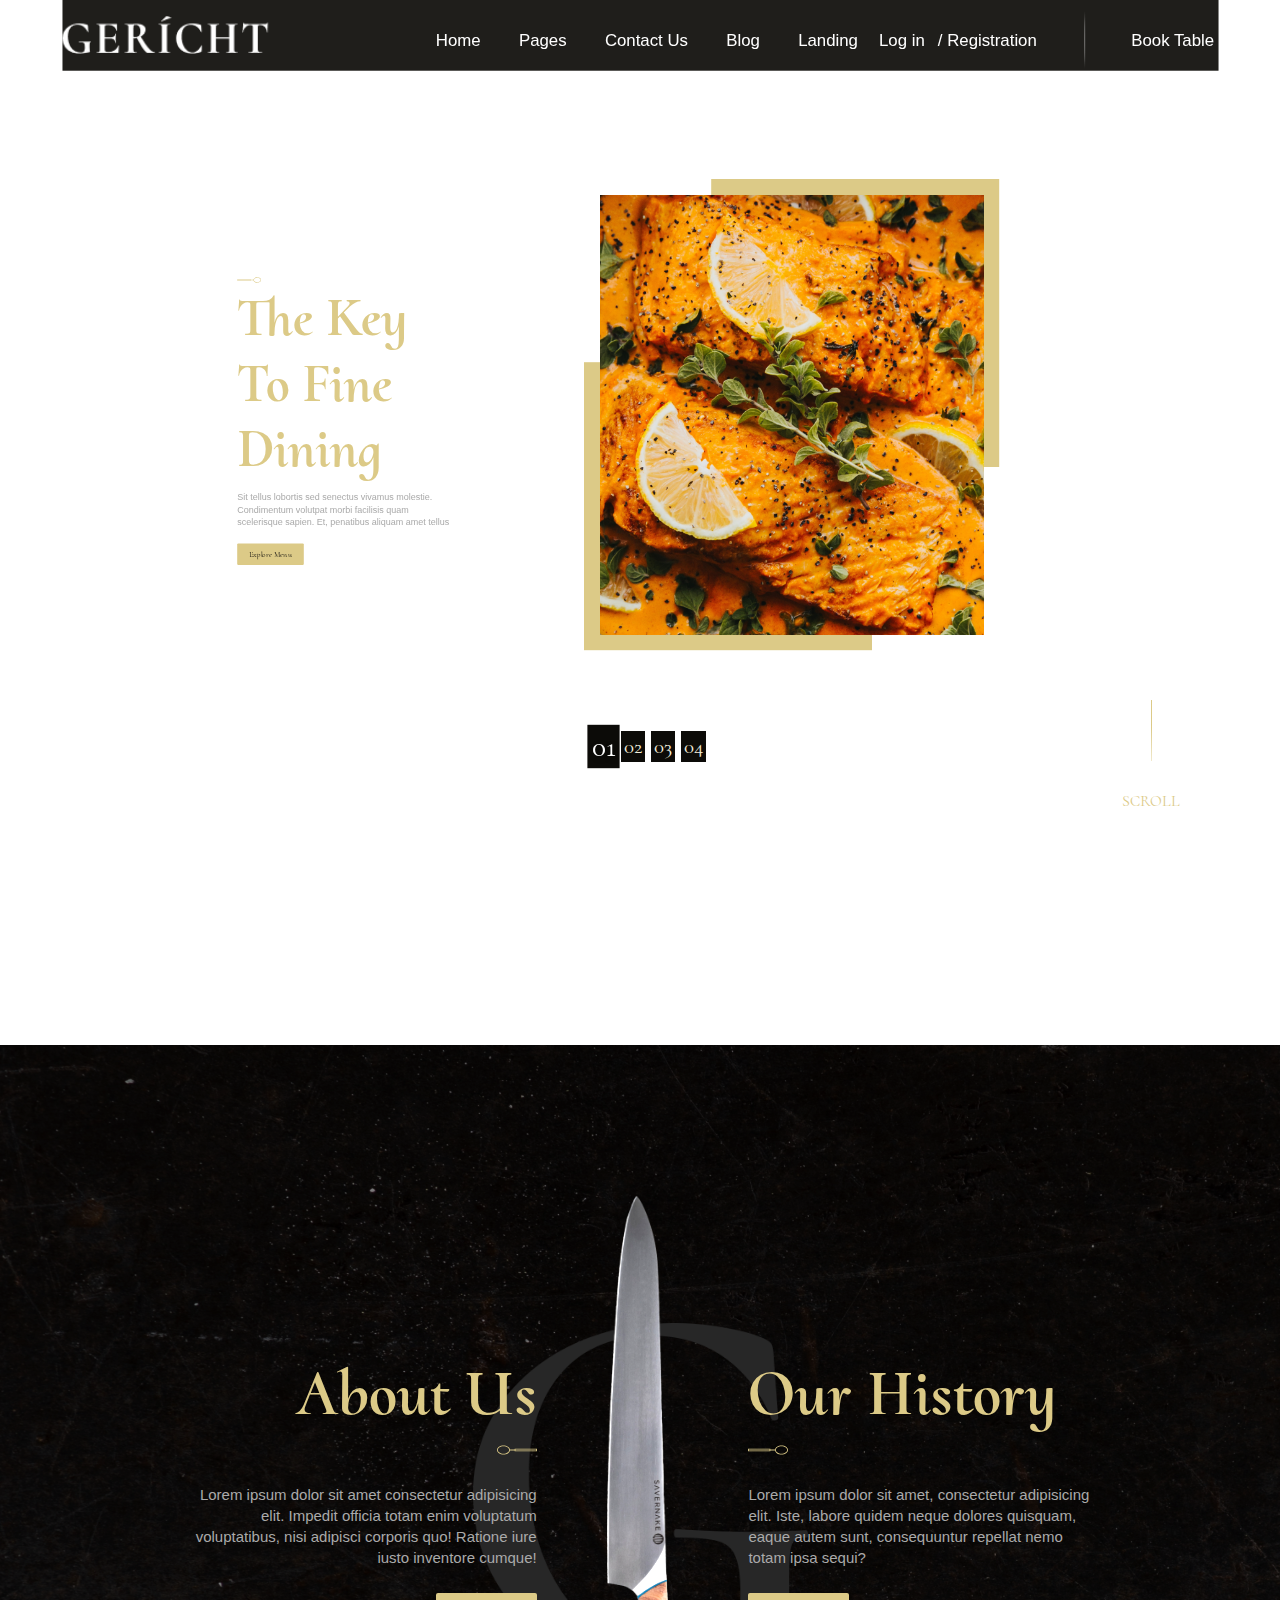
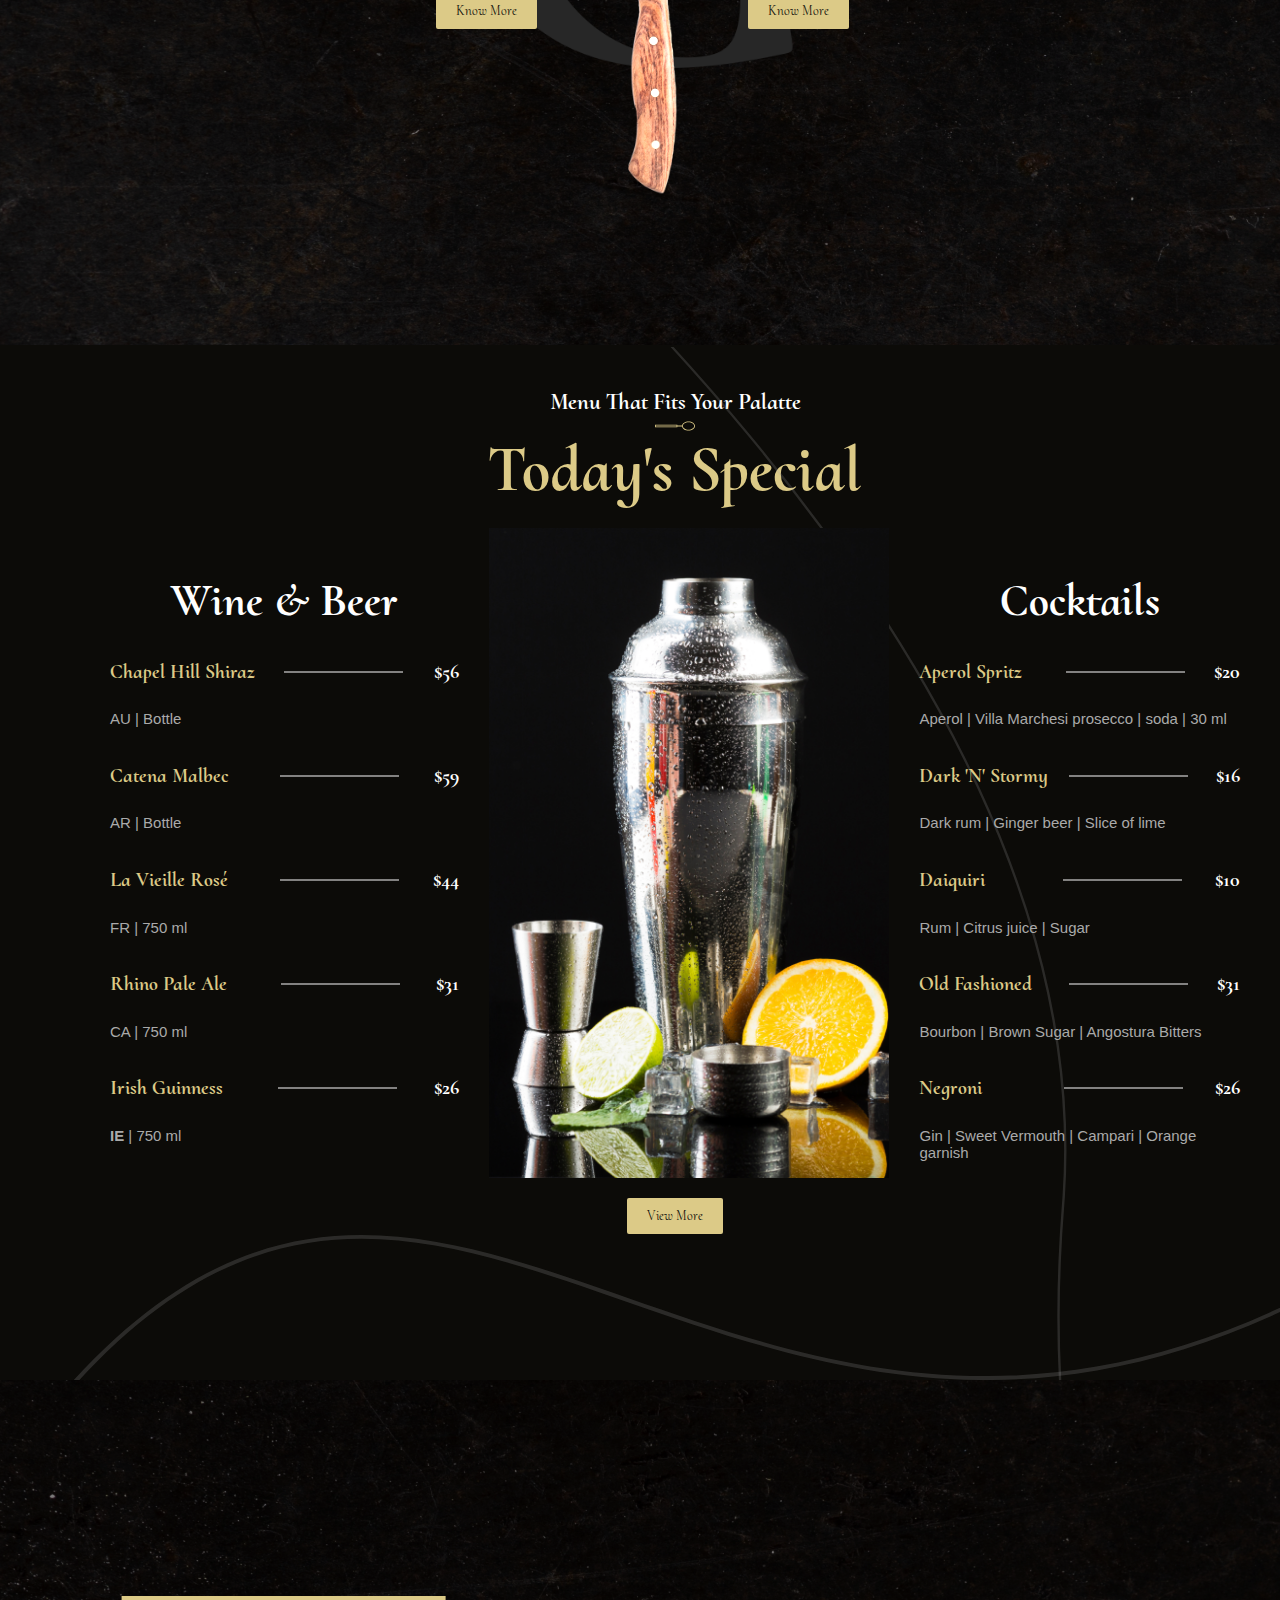
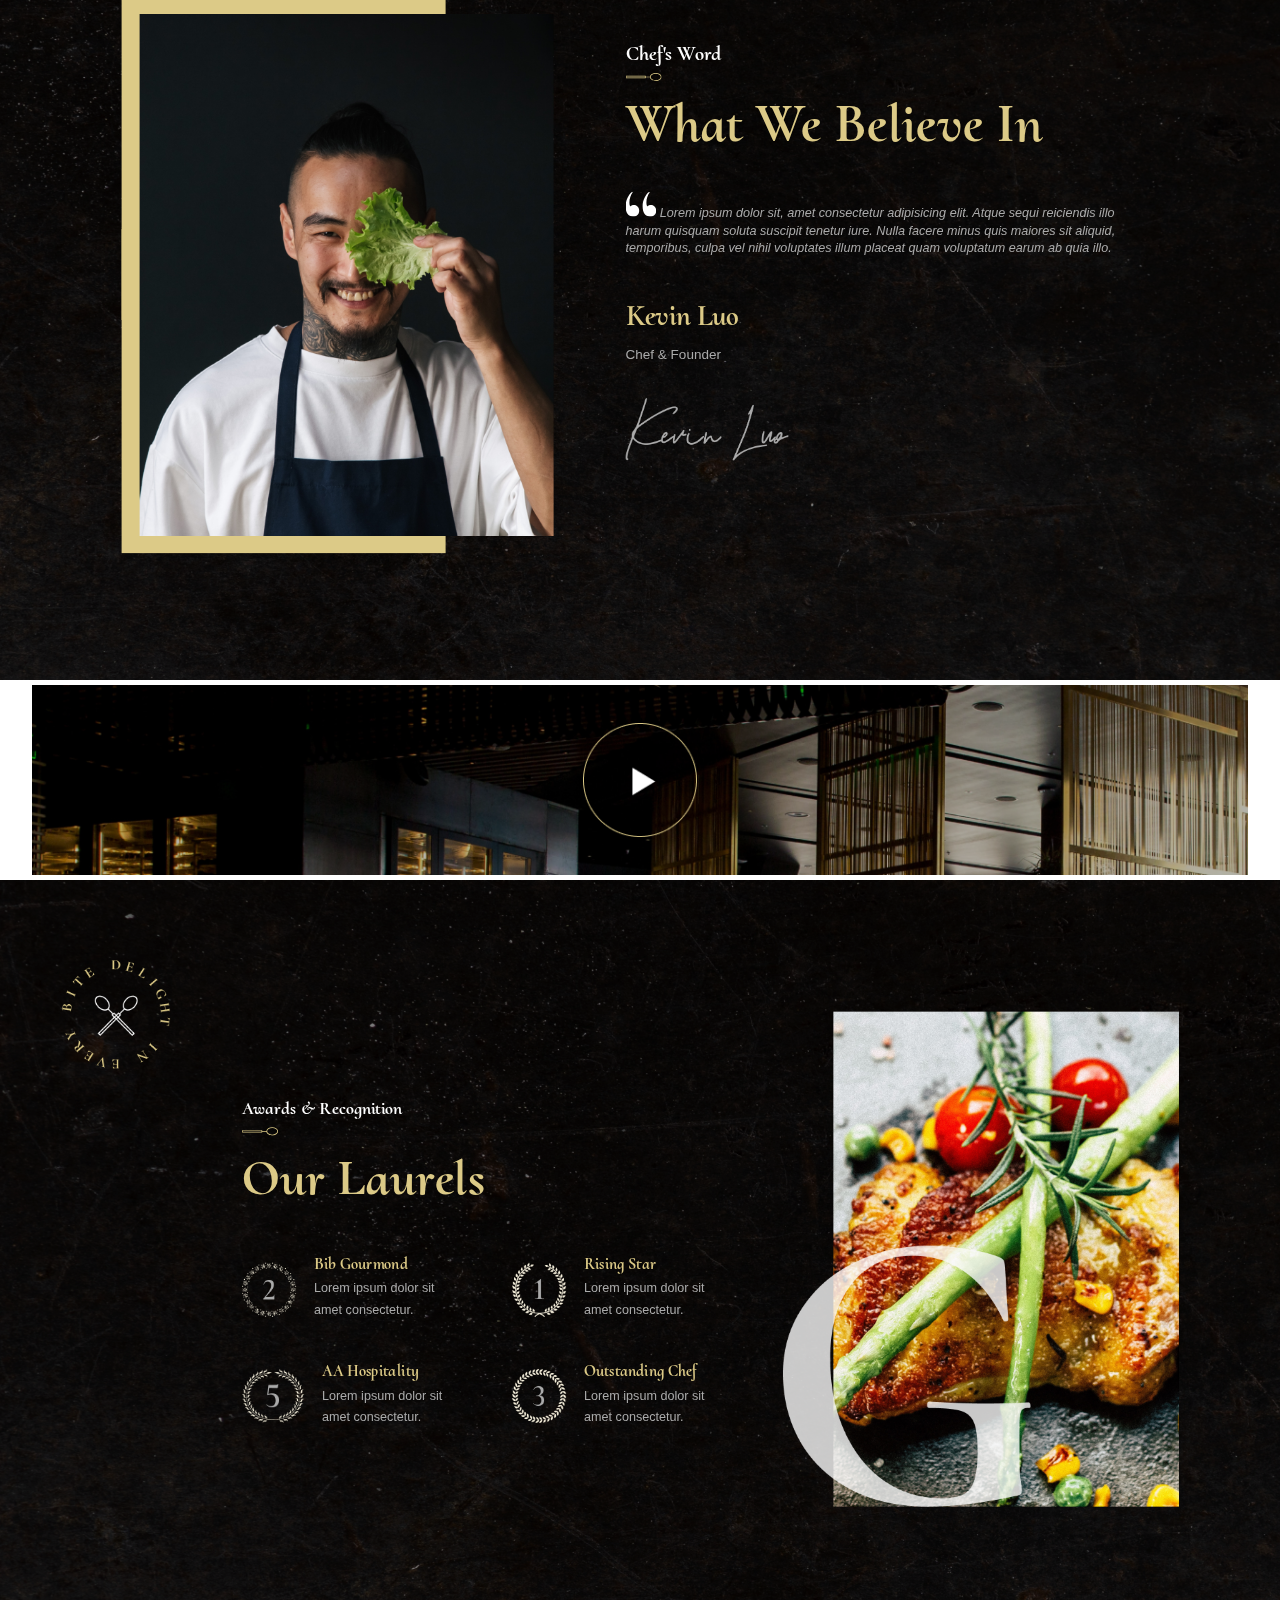
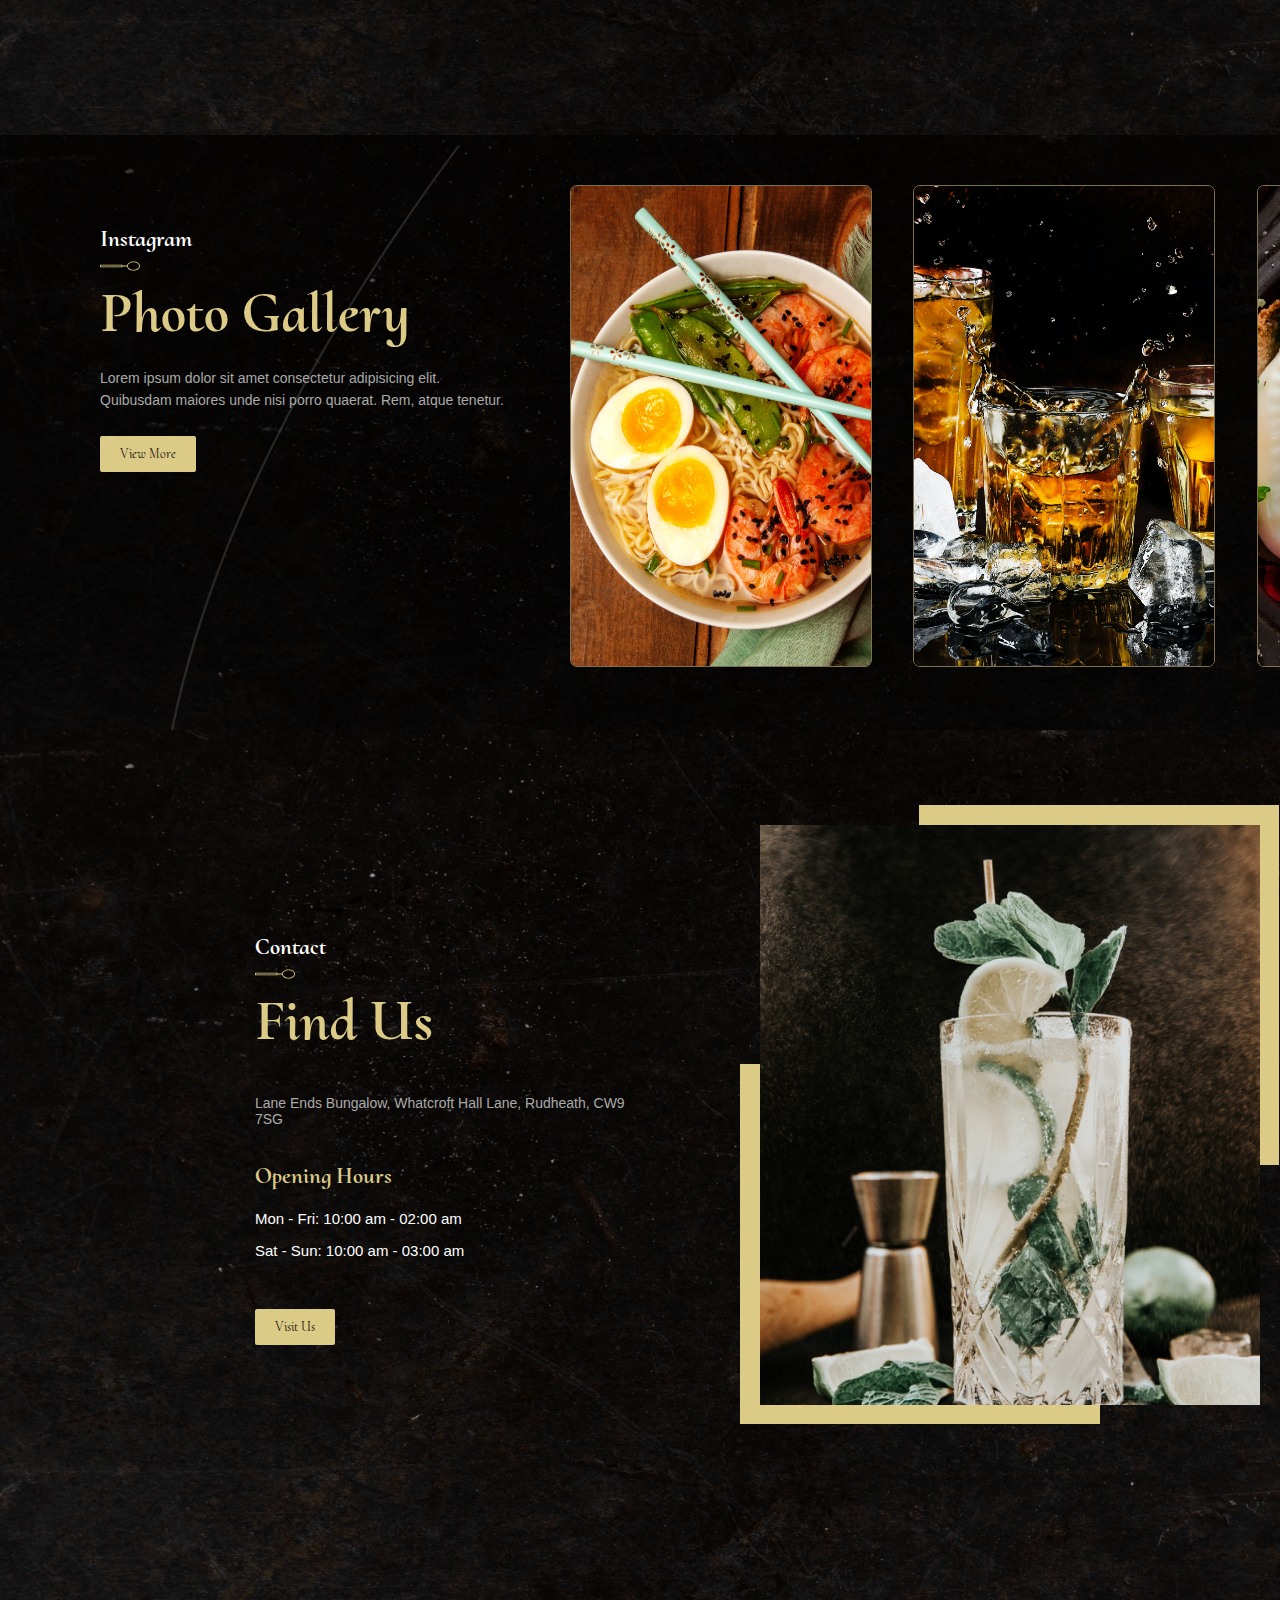
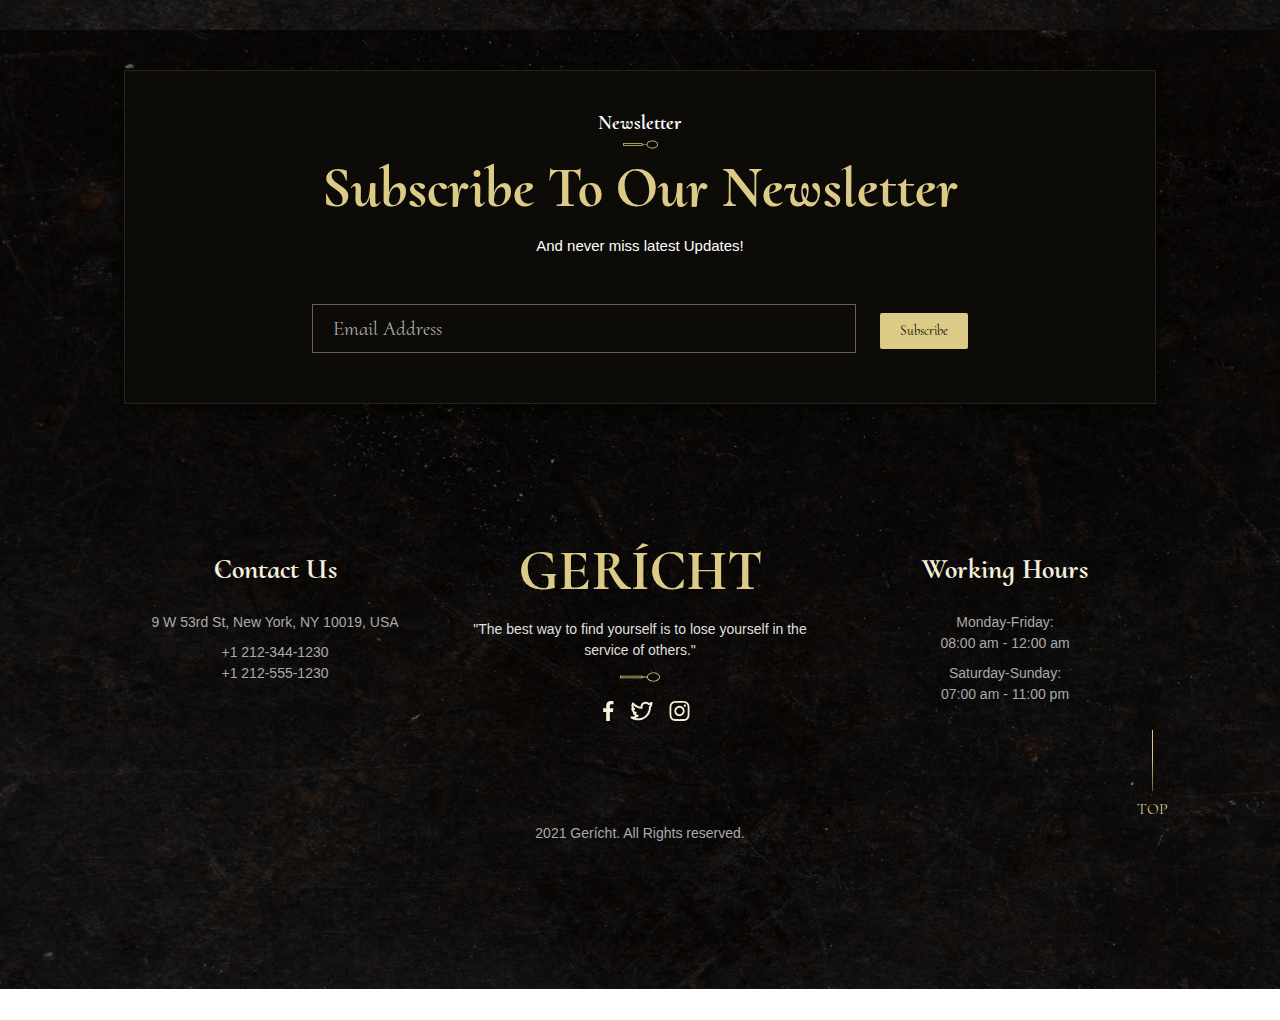
==== commit 61fac9c5: "Comments" ====
--- a/index.html
+++ b/index.html
@@ -14,9 +14,14 @@
 <link rel="stylesheet" href="https://cdnjs.cloudflare.com/ajax/libs/font-awesome/6.3.0/css/all.min.css" integrity="sha512-SzlrxWUlpfuzQ+pcUCosxcglQRNAq/DZjVsC0lE40xsADsfeQoEypE+enwcOiGjk/bSuGGKHEyjSoQ1zVisanQ==" crossorigin="anonymous" referrerpolicy="no-referrer" />
 <link rel="stylesheet" href="https://cdn.jsdelivr.net/npm/swiper@9/swiper-bundle.min.css" />
 </head>
-<body>
-    <div class="main-body">
+<body style="background-color: white !important;">
+    <div class="main-body" style="background-color: white !important;">
+
+    
         <section class="section1">
+            
+            <!---------------- NAVIGATION BAR ------------------------------------------>
+
             <div class="header">
                 <img class="logo" src="images/GERICHT.png" alt="logo">
                 <div class="navbar">
@@ -37,7 +42,9 @@
                 <i class="fa-solid fa-bars-staggered fa-2x nav blive"></i>
                 
             </div>
-    
+
+            <!------------------- SIDE BAR ------------------------------------------------->
+
             <div class="middle">
                 <div class="middle1">
                     <div class="midtop">
@@ -83,7 +90,7 @@
             </div>
             
         </section>
-         <!--------------------------------------------------------------------------------------------------------------->
+         <!-----------------SECTION 2 - ABOUT US---------------------------------------------------------------------------------------------->
     
         <section class="section2">
             <img id="malik" src="images/malik-sky.png" alt="">
@@ -107,7 +114,7 @@
             </div>
         </section>
     
-        <!--------------------------------------------------------------------------------------------------------------->
+        <!---------------SECTION 3- SPECIAL'S----------------------------------------------------------------------------------------------->
     
         <section class="section3">
             <img class="pattern" src="images/pattern-bg.svg" alt="">
@@ -212,7 +219,7 @@
             </div>
         </section>
     
-         <!--------------------------------------------------------------------------------------------------------------->
+         <!----------------SECTION 4- CHEF---------------------------------------------------------------------------------------------->
     
          <section class="section4">
             <img id="malik" src="images/malik-sky.png" alt="">
@@ -234,7 +241,7 @@
             </div>
          </section>
     
-          <!--------------------------------------------------------------------------------------------------------------->
+          <!---------------SECTION 5 VIDEO------------------------------------------------------------------------------------------------>
     
           <section class="section5">
             <img class="videoImg" src="images/videoImg.png" alt="">
@@ -242,7 +249,7 @@
             
           </section>
     
-          <!--------------------------------------------------------------------------------------------------------------->
+          <!---------------SECTION 6 AWARDS & RECOGNITIONS------------------------------------------------------------------------------------------------>
     
           <section class="section6">
             <img id="malik" src="images/malik-sky.png" alt="">
@@ -292,7 +299,7 @@
             
           </section>
     
-          <!--------------------------------------------------------------------------------------------------------------->
+          <!--------------SECTION 7 INSTAGRAM------------------------------------------------------------------------------------------------->
     
           <section class="section7">
             <img id="malik7" src="images/malik-sky.png" alt="">
@@ -355,7 +362,7 @@
             </div>
           </section>
     
-           <!--------------------------------------------------------------------------------------------------------------->
+           <!---------------SECTION 8 CONTACT------------------------------------------------------------------------------------------------>
     
            <section class="section8">
             <img id="malik8" src="images/malik-sky.png" alt="">
@@ -378,7 +385,7 @@
             </div>
            </section>
     
-            <!--------------------------------------------------------------------------------------------------------------->
+            <!---------------SECTION 9 NEWSLETTER------------------------------------------------------------------------------------------------>
     
             <section class="section9">
                 <img id="malik"  src="images/malik-sky.png" alt="">
@@ -427,7 +434,8 @@
                
             </section>
         
-            <!--------------------------------------------------------------------------------------------------------------->
+            <!--------------SECTION 10 NAVBAR BUTTON------------------------------------------------------------------------------------------------->
+
     </div>
     <div class="overlay lay">
         <i class="fa-solid fa-xmark fa-2x closebtn" > </i>
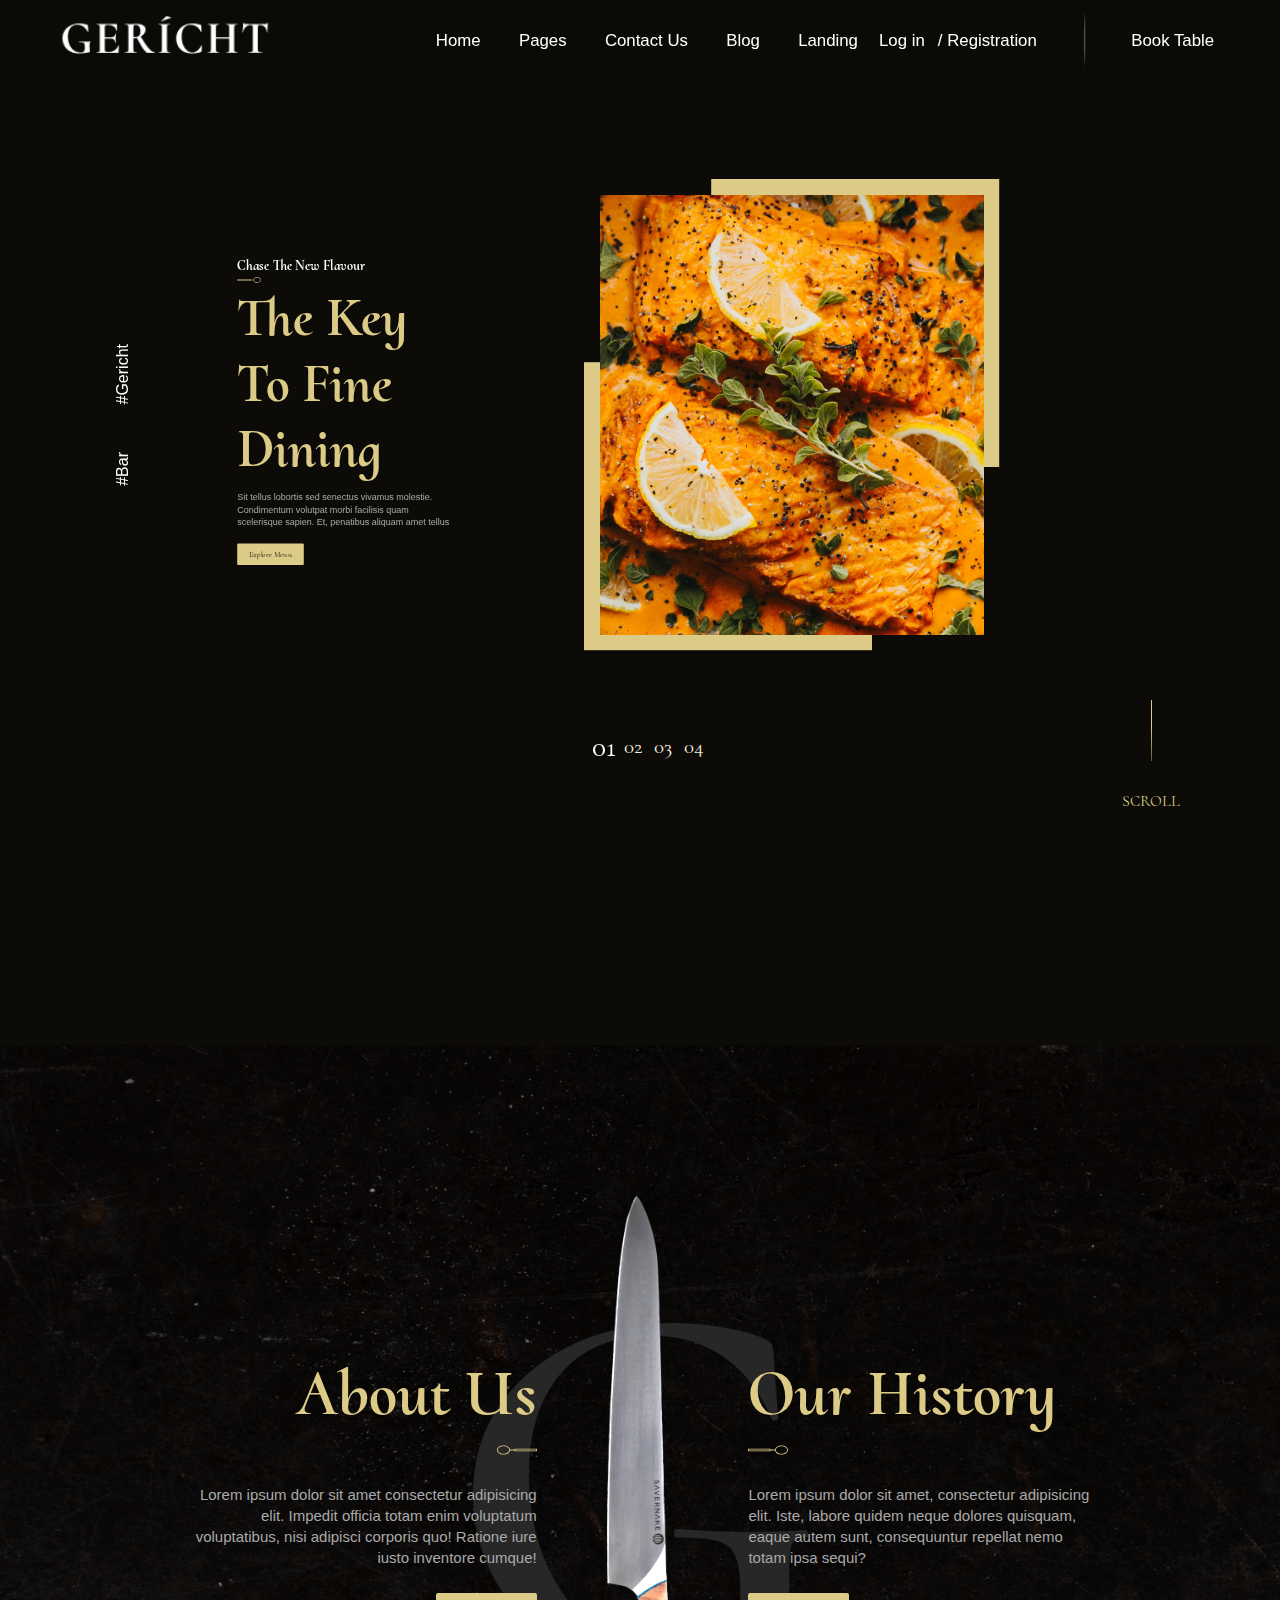
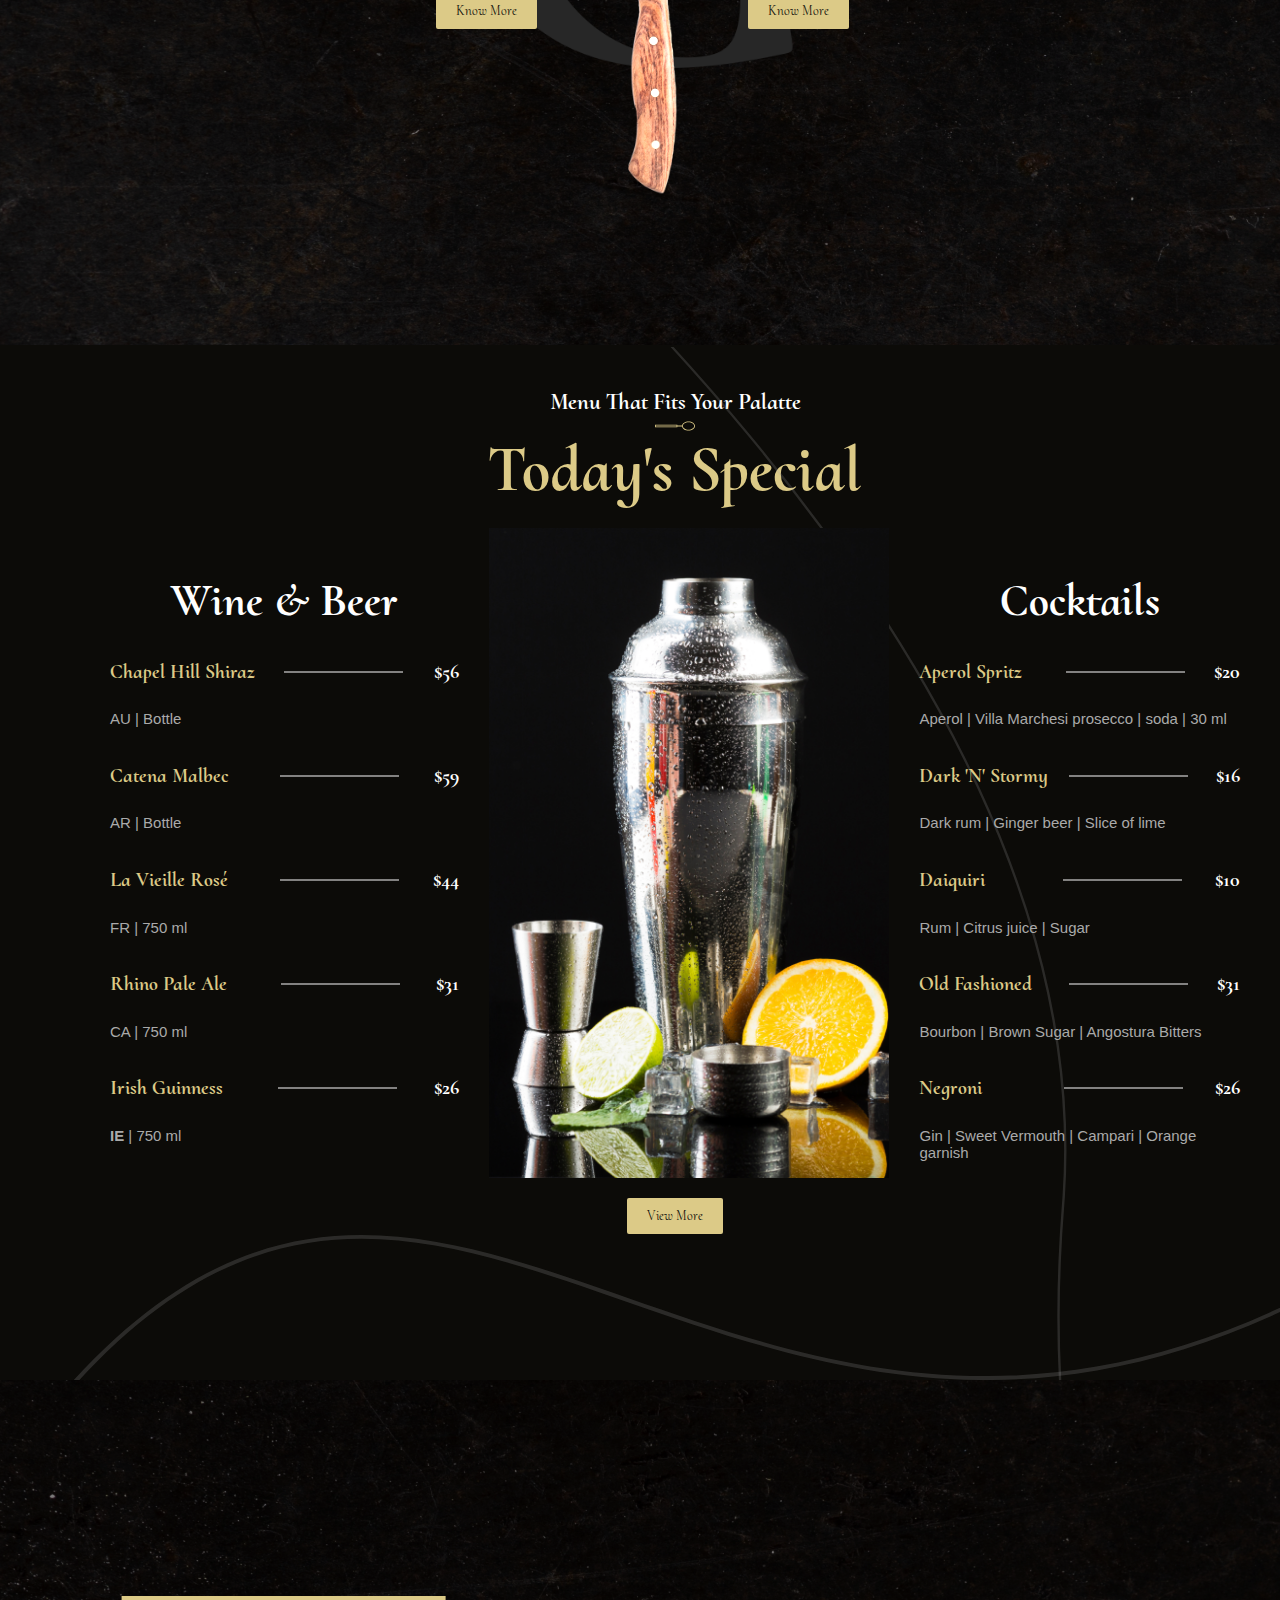
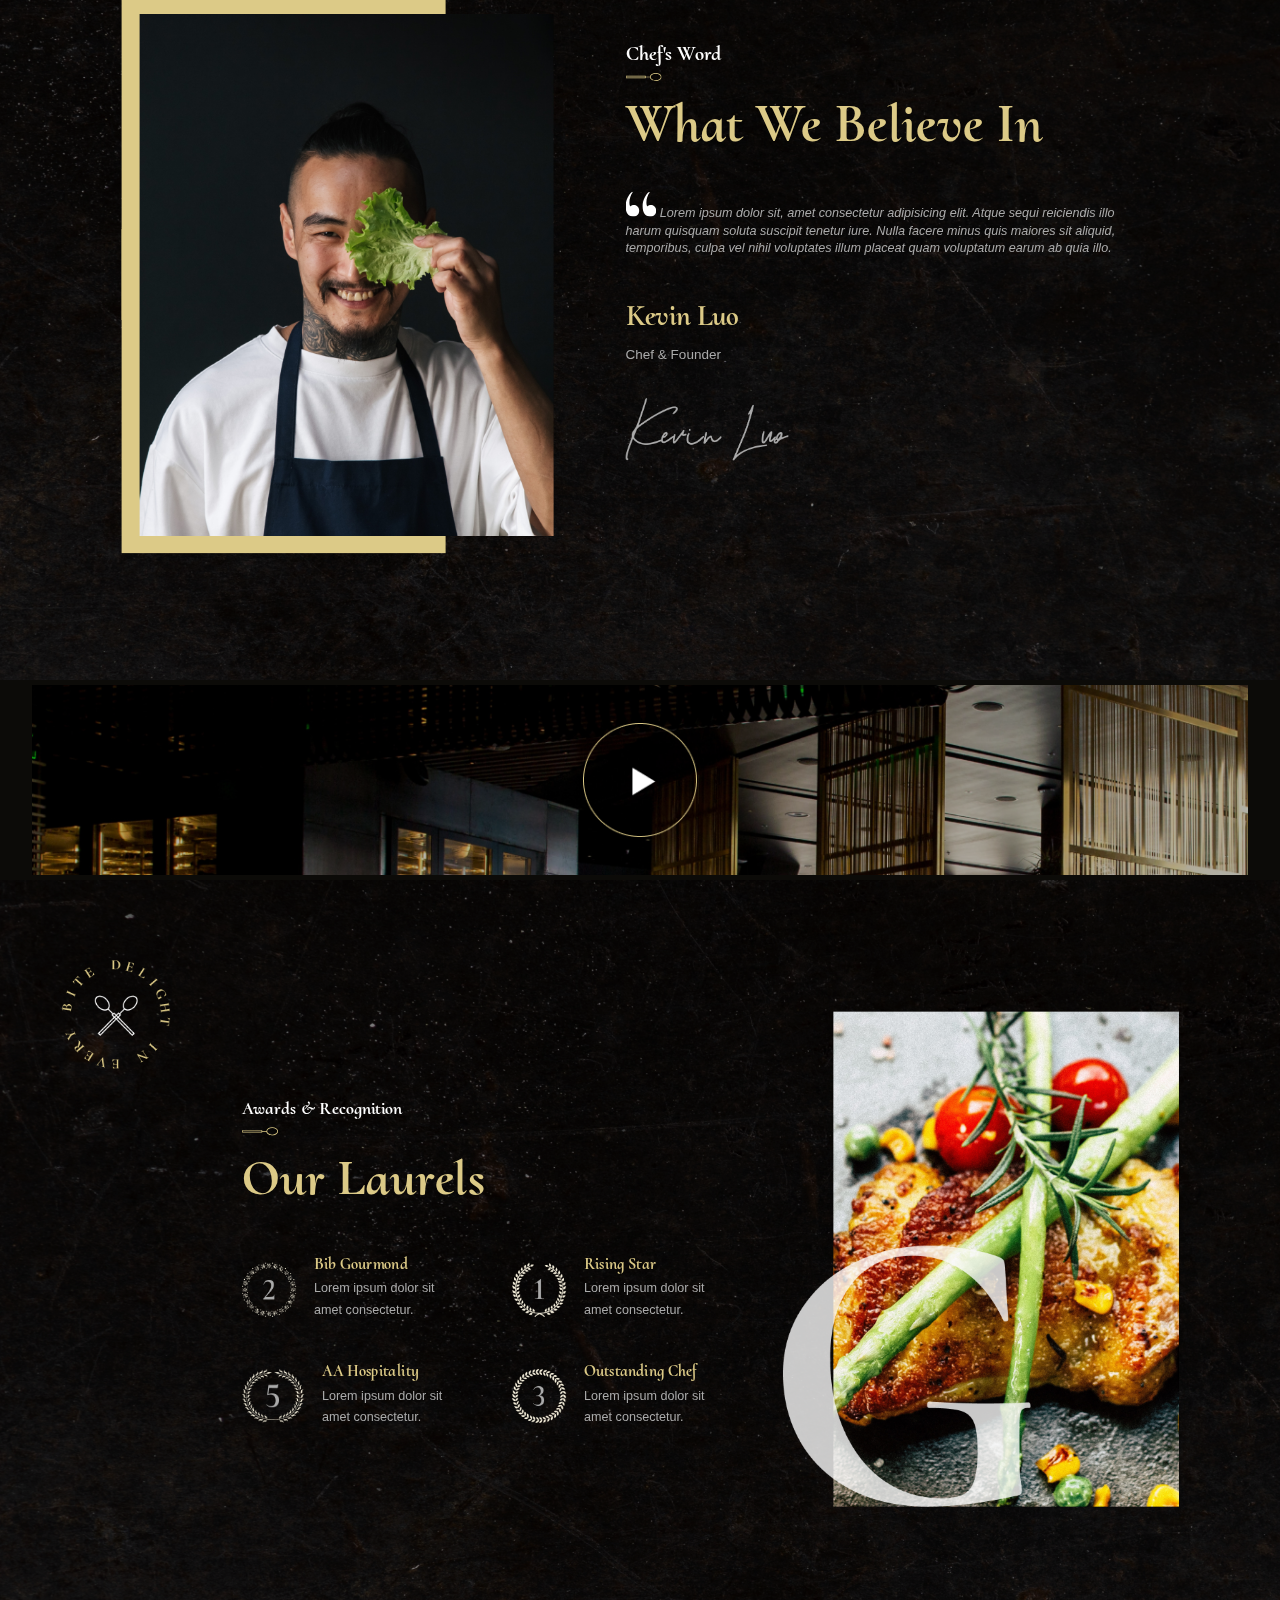
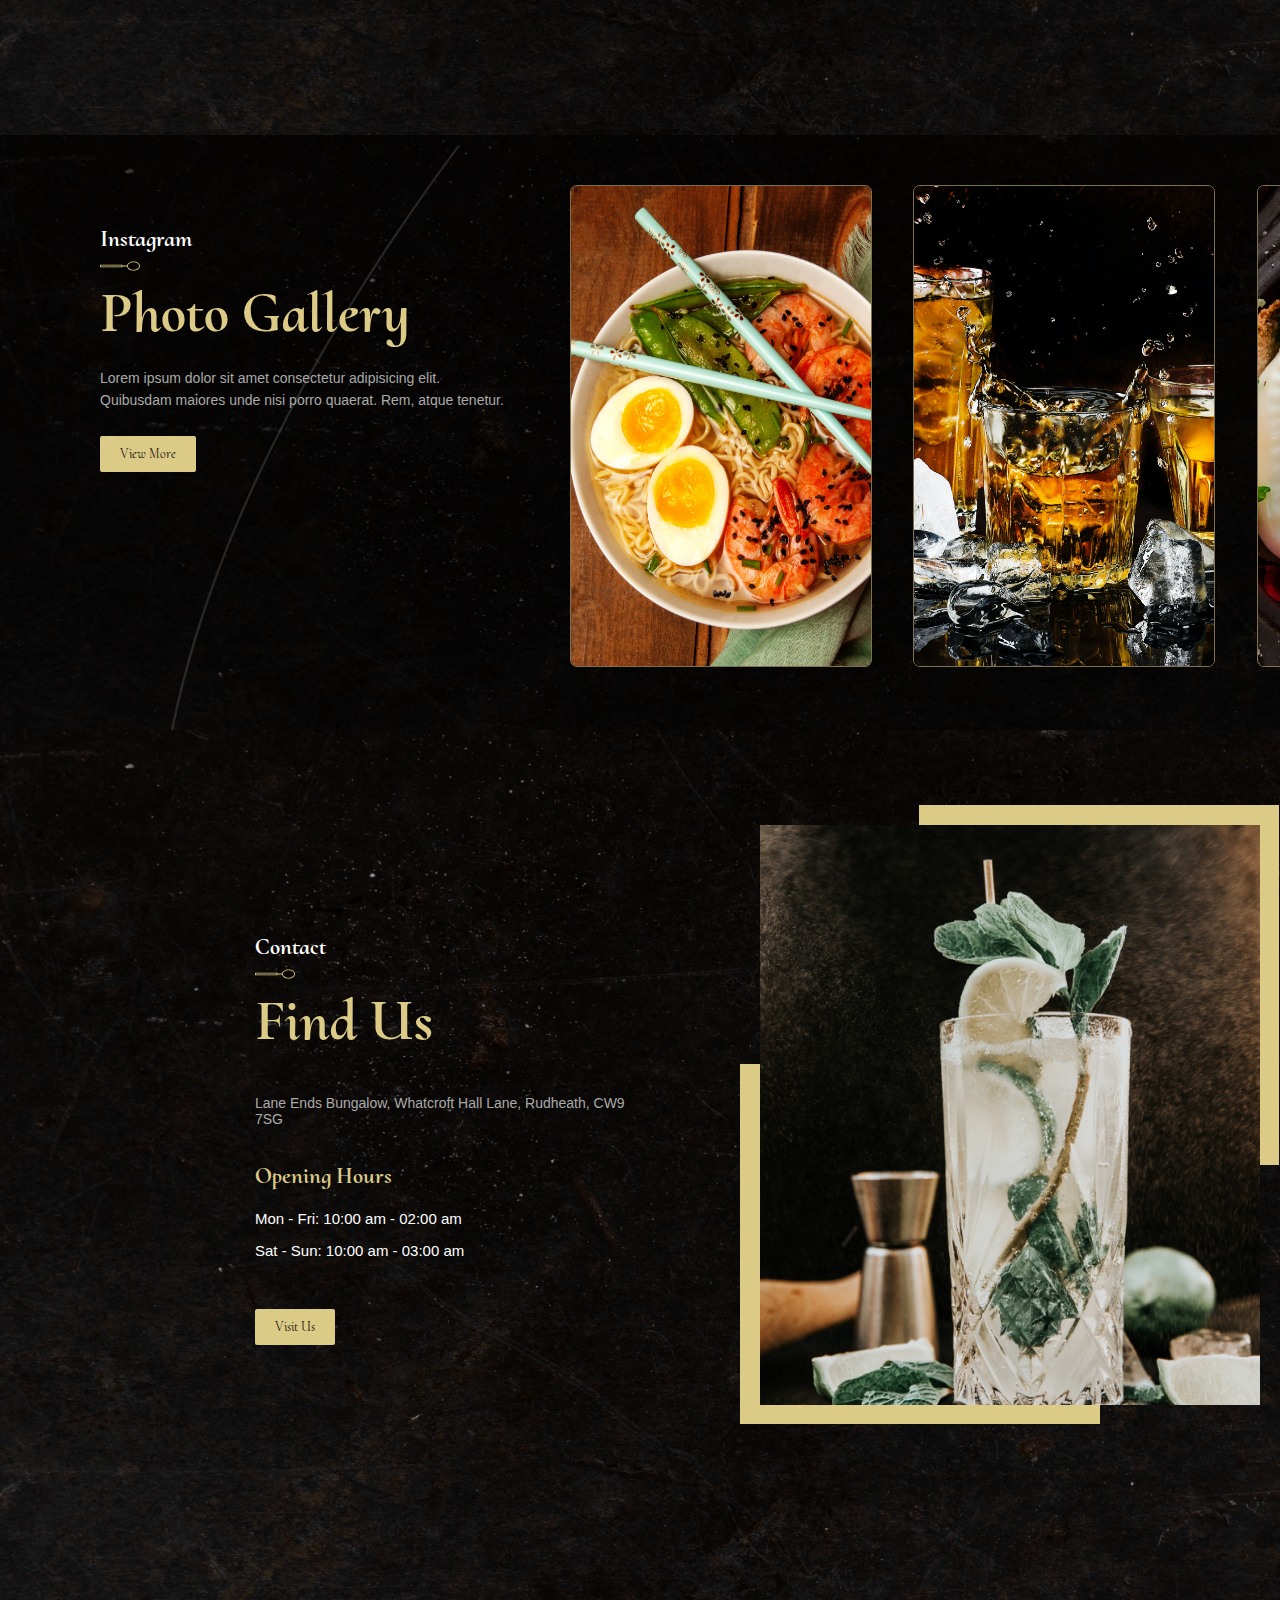
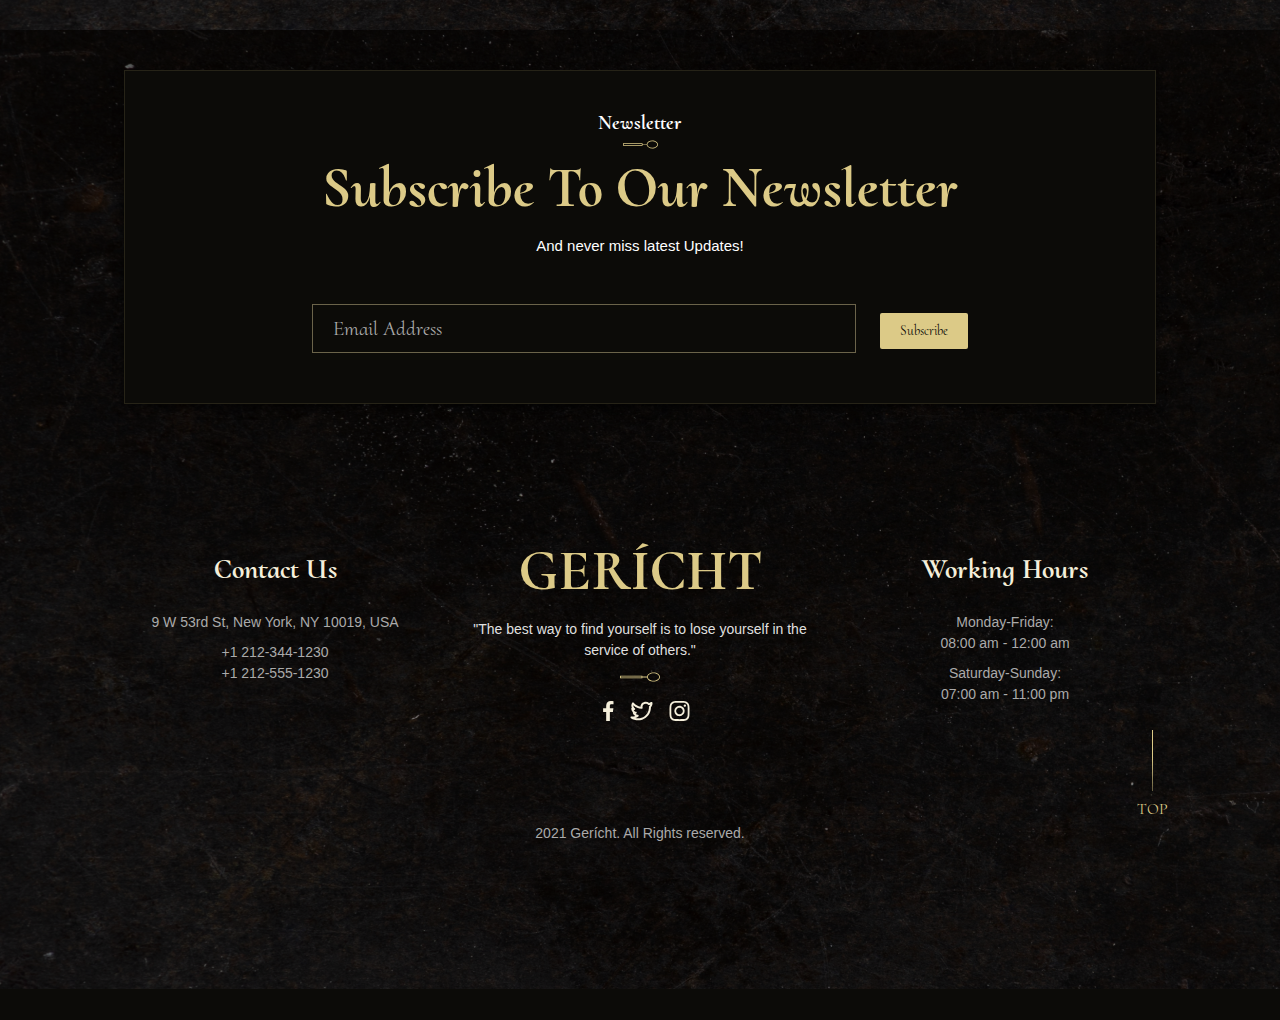
==== commit b21e5e67: "finishing touches" ====
--- a/index.html
+++ b/index.html
@@ -15,7 +15,7 @@
 <link rel="stylesheet" href="https://cdn.jsdelivr.net/npm/swiper@9/swiper-bundle.min.css" />
 </head>
 <body style="background-color: white !important;">
-    <div class="main-body" style="background-color: white !important;">
+    <div class="main-body" >
 
     
         <section class="section1">
--- a/style.css
+++ b/style.css
@@ -40,6 +40,7 @@
     width: 86vw;
     height: 105vh;
     margin-bottom: 100px;
+    
 }
 
 .main-body{
@@ -51,6 +52,8 @@
     flex-direction: column;
     align-items: center;
     overflow: hidden;
+    /* background-color: #0c0b08eb !important; */
+
 }
 
 .logo{
